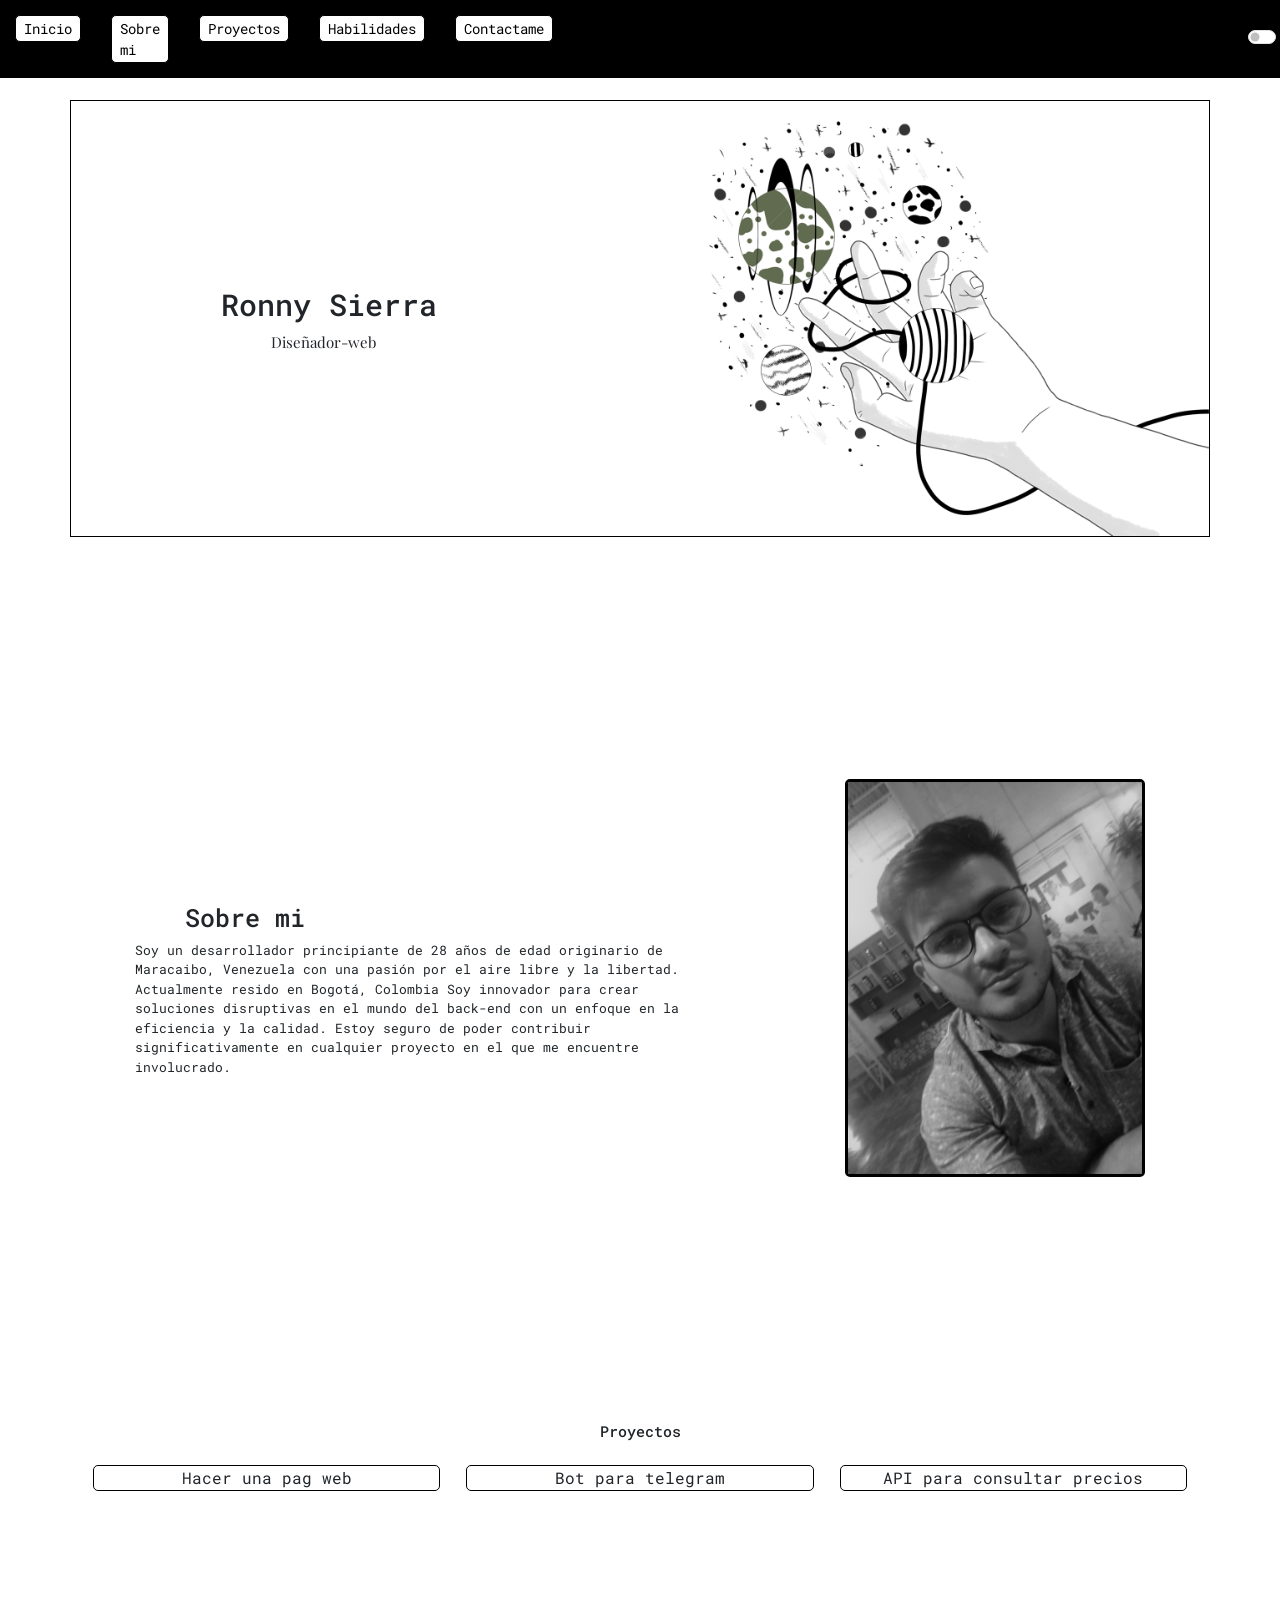
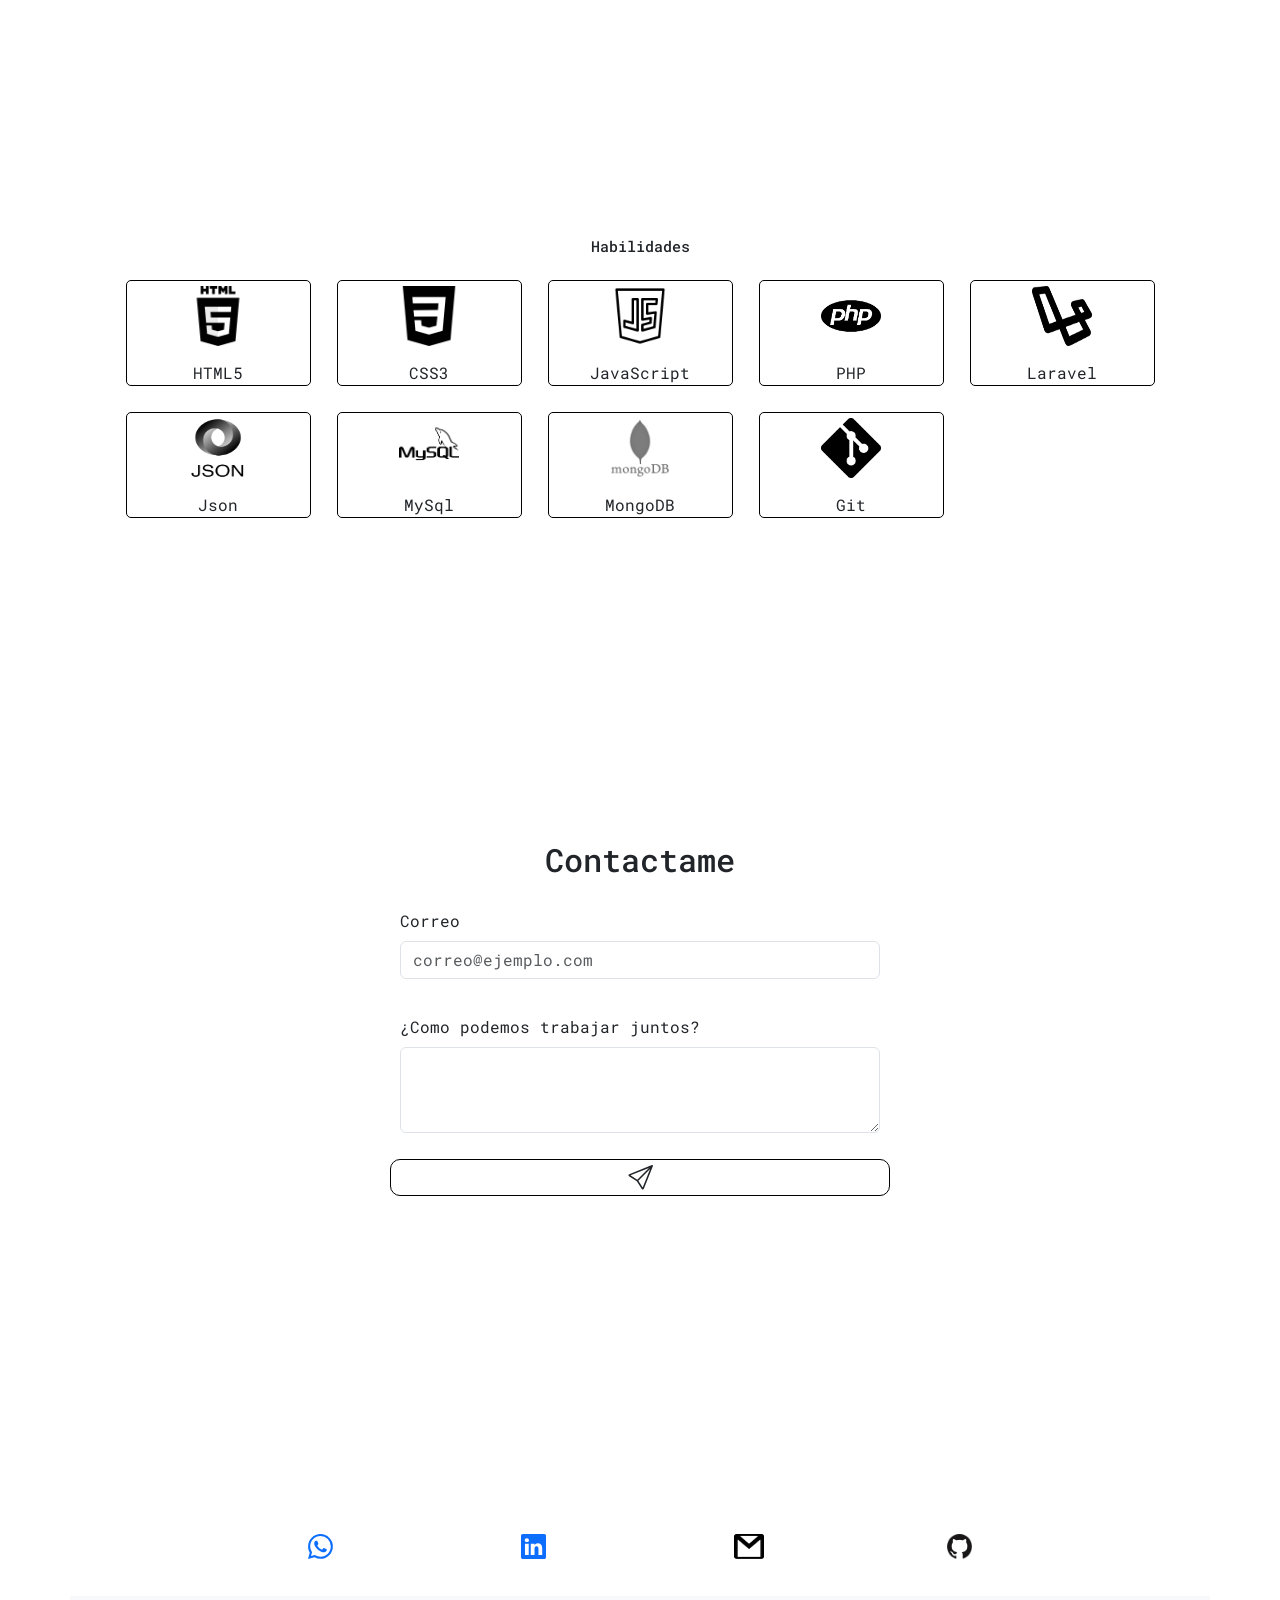
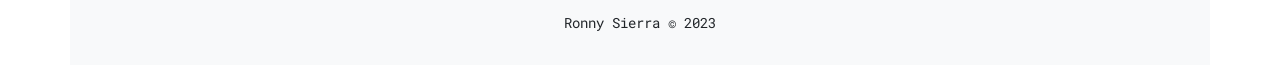
==== index.html @ eb1bd9a1 "Correccion de ortografia" ====
<!DOCTYPE html>
<html lang="es">
  <head>
    <meta charset="UTF-8" />
    <meta http-equiv="X-UA-Compatible" content="IE=edge" />
    <meta name="viewport" content="width=device-width, initial-scale=1.0" />
    <link rel="icon" type="image/png" sizes="32x32" href="./img/favicon.png" />
    <link rel="preconnect" href="https://fonts.googleapis.com" />
    <link rel="preconnect" href="https://fonts.gstatic.com" crossorigin />
    <link
      href="https://fonts.googleapis.com/css2?family=Playfair+Display:ital,wght@1,400;1,500&family=Press+Start+2P&family=Roboto+Mono:ital,wght@1,200;1,400&display=swap"
      rel="stylesheet"
    />
    <link
      href="https://cdn.jsdelivr.net/npm/bootstrap@5.3.0-alpha1/dist/css/bootstrap.min.css"
      rel="stylesheet"
      integrity="sha384-GLhlTQ8iRABdZLl6O3oVMWSktQOp6b7In1Zl3/Jr59b6EGGoI1aFkw7cmDA6j6gD"
      crossorigin="anonymous"
    />
    <link rel="stylesheet" href="./css/style.css" />

    <title>ronicierra15</title>
  </head>
  <body>
    <section class="container container-fluid">
      <!-- NAV -->
      <nav class="navbar navbar-expand-lg bg-body-tertiary">
        <div>
          <a class="navbar-brand" href="#"></a>
          <button
            class="navbar-toggler"
            type="button"
            data-bs-toggle="collapse"
            data-bs-target="#navbarSupportedContent"
            aria-controls="navbarSupportedContent"
            aria-expanded="false"
            aria-label="Toggle navigation"
          >
            <span
              class="navbar-toggler-icon"
              style="background-color: white"
            ></span>
          </button>
          <div class="collapse navbar-collapse" id="navbarSupportedContent">
            <ul class="navbar-nav me-auto mb-2 mb-lg-0">
              <li class="nav-item">
                <a class="nav-link active" aria-current="page" href="#"
                  >Inicio</a
                >
              </li>
              <li class="nav-item">
                <a class="nav-link active" aria-current="page" href="#SobreMi"
                  >Sobre mi</a
                >
              </li>
              <li class="nav-item">
                <a class="nav-link active" aria-current="page" href="#Proyectos"
                  >Proyectos</a
                >
              </li>
              <li class="nav-item">
                <a class="nav-link active" aria-current="page" href="#Skills"
                  >Habilidades</a
                >
              </li>

              <li class="nav-item">
                <a
                  class="nav-link active"
                  aria-current="page"
                  href="#Contactame"
                  >Contactame</a
                >
              </li>
            </ul>
            <div class="form-check form-switch">
              <input
                class="form-check-input"
                type="checkbox"
                role="switch"
                id="flexSwitchCheckDefault"
              />
              <label class="form-check-label" for="flexSwitchCheckDefault"
                >English
              </label>
            </div>
          </div>
        </div>
      </nav>

      <!-- INICIO -->
      <div class="presentacion">
        <div class="titulo">
          <h1>Ronny Sierra</h1>
          <p>Diseñador-web</p>
        </div>
        <div class="imagen">
          <ul>
            <li>
              <img src="./img/cacao.png" alt="" class="cacao" />
            </li>
          </ul>
        </div>
      </div>

      <!-- SOBRE MI -->
      <div id="SobreMi"></div>
      <div class="sobre_mi">
        <div class="cajon_sobre_mi">
          <ul class="padding-decripcion">
            <li>
              <h2>Sobre mi</h2>
            </li>
            <li class="sobre_mi_texto">
              <p>
                Soy un desarrollador principiante de 28 años de edad originario de
                Maracaibo, Venezuela con una pasión por el aire libre y la
                libertad. Actualmente resido en Bogotá, Colombia Soy innovador
                para crear soluciones disruptivas en el mundo del back-end con
                un enfoque en la eficiencia y la calidad. Estoy seguro de poder
                contribuir significativamente en cualquier proyecto en el que me
                encuentre involucrado.
              </p>
            </li>
          </ul>

          <div class="selfie">
            <ul class="padding-decripcion">
              <li>
                <img
                  class="foto_carnet"
                  src="./img/chilaquiles_inclinada.jpg"
                  alt=""
                />
              </li>
            </ul>
          </div>
        </div>
      </div>

      <!-- PROYECTOS -->
      <div id="Proyectos"></div>
      <div class="Proyectos">
        <h2>Proyectos</h2>
        <ul>
          <li>Hacer una pag web</li>
          <li>Bot para telegram</li>
          <li>API para consultar precios</li>
        </ul>
      </div>

      <!-- SKILL -->
      <div id="Skills"></div>
      <div class="skills">
        <h2>Habilidades</h2>
        <ul>
          <li>
            <img src="./img/html5.png" alt="" />
            HTML5
          </li>
          <li>
            <img src="./img/css3.png" alt="" />
            CSS3
          </li>
          <!-- <li>
            <img src="./img/sass.png" alt="" />
            Sass
          </li> -->
          <li>
            <img src="./img/js.png" alt="" />
            JavaScript
          </li>
          <li>
            <img src="./img/php.png" alt="" />
            PHP
          </li>
          <li>
            <img src="./img/laravel.png" alt="" />
            Laravel
          </li>
          <li>
            <img src="./img/json.png" alt="" />
            Json
          </li>
          <li>
            <img src="./img/sql.png" alt="" />
            MySql
          </li>
          <li class="mongodb">
            <img src="./img/mongo.png" alt="" />
            MongoDB
          </li>
          <li>
            <img src="./img/git.png" alt="" />
            Git
          </li>
          <!-- <li>
            <img src="./img/github.png" alt="" />
            GitHub
          </li> -->
        </ul>
      </div>

      <!-- CONTACTAME -->
      <div class="contacto-form" id="Contactame">
        <div class="container-form-sin-send">
          <h2>Contactame</h2>
          <div class="container-mb-3">
            <div class="mb-3">
              <label for="exampleFormControlInput1" class="form-label"
                >Correo</label
              >
              <input
                type="email"
                class="form-control"
                id="exampleFormControlInput1"
                placeholder="correo@ejemplo.com"
              />
            </div>
          </div>
          <div class="container-mb-3">
            <div class="mb-3">
              <label for="exampleFormControlTextarea1" class="form-label"
                >¿Como podemos trabajar juntos?</label
              >
              <textarea
                class="form-control"
                id="exampleFormControlTextarea1"
                rows="3"
              ></textarea>
            </div>
          </div>
        </div>
        <div class="boton-de-enviar">
          <svg
            xmlns="http://www.w3.org/2000/svg"
            fill="currentColor"
            class="bi bi-send"
            viewBox="0 0 16 16"
          >
            <path
              d="M15.854.146a.5.5 0 0 1 .11.54l-5.819 14.547a.75.75 0 0 1-1.329.124l-3.178-4.995L.643 7.184a.75.75 0 0 1 .124-1.33L15.314.037a.5.5 0 0 1 .54.11ZM6.636 10.07l2.761 4.338L14.13 2.576 6.636 10.07Zm6.787-8.201L1.591 6.602l4.339 2.76 7.494-7.493Z"
            />
          </svg>
        </div>
      </div>
      <div class="container-contact">
        <svg
          xmlns="http://www.w3.org/2000/svg"
          fill="currentColor"
          class="bi bi-whatsapp"
          viewBox="0 0 16 16"
        >
          <a href="https://wa.link/a97c62" target="_blank">
            <path
              d="M13.601 2.326A7.854 7.854 0 0 0 7.994 0C3.627 0 .068 3.558.064 7.926c0 1.399.366 2.76 1.057 3.965L0 16l4.204-1.102a7.933 7.933 0 0 0 3.79.965h.004c4.368 0 7.926-3.558 7.93-7.93A7.898 7.898 0 0 0 13.6 2.326zM7.994 14.521a6.573 6.573 0 0 1-3.356-.92l-.24-.144-2.494.654.666-2.433-.156-.251a6.56 6.56 0 0 1-1.007-3.505c0-3.626 2.957-6.584 6.591-6.584a6.56 6.56 0 0 1 4.66 1.931 6.557 6.557 0 0 1 1.928 4.66c-.004 3.639-2.961 6.592-6.592 6.592zm3.615-4.934c-.197-.099-1.17-.578-1.353-.646-.182-.065-.315-.099-.445.099-.133.197-.513.646-.627.775-.114.133-.232.148-.43.05-.197-.1-.836-.308-1.592-.985-.59-.525-.985-1.175-1.103-1.372-.114-.198-.011-.304.088-.403.087-.088.197-.232.296-.346.1-.114.133-.198.198-.33.065-.134.034-.248-.015-.347-.05-.099-.445-1.076-.612-1.47-.16-.389-.323-.335-.445-.34-.114-.007-.247-.007-.38-.007a.729.729 0 0 0-.529.247c-.182.198-.691.677-.691 1.654 0 .977.71 1.916.81 2.049.098.133 1.394 2.132 3.383 2.992.47.205.84.326 1.129.418.475.152.904.129 1.246.08.38-.058 1.171-.48 1.338-.943.164-.464.164-.86.114-.943-.049-.084-.182-.133-.38-.232z"
            />
          </a>
        </svg>

        <svg
          xmlns="http://www.w3.org/2000/svg"
          fill="currentColor"
          class="bi bi-linkedin"
          viewBox="0 0 16 16"
        >
        <a href="https://www.linkedin.com/in/ronny-sierra-b1a34b266/" target="_blank">
          <path
            d="M0 1.146C0 .513.526 0 1.175 0h13.65C15.474 0 16 .513 16 1.146v13.708c0 .633-.526 1.146-1.175 1.146H1.175C.526 16 0 15.487 0 14.854V1.146zm4.943 12.248V6.169H2.542v7.225h2.401zm-1.2-8.212c.837 0 1.358-.554 1.358-1.248-.015-.709-.52-1.248-1.342-1.248-.822 0-1.359.54-1.359 1.248 0 .694.521 1.248 1.327 1.248h.016zm4.908 8.212V9.359c0-.216.016-.432.08-.586.173-.431.568-.878 1.232-.878.869 0 1.216.662 1.216 1.634v3.865h2.401V9.25c0-2.22-1.184-3.252-2.764-3.252-1.274 0-1.845.7-2.165 1.193v.025h-.016a5.54 5.54 0 0 1 .016-.025V6.169h-2.4c.03.678 0 7.225 0 7.225h2.4z"
          />
        </svg>
        <a
          class="bi bi-gmail"
          id="conacto"
          href="https://mail.google.com/mail/u/0/#inbox?compose=to=ronicierra15@gmail.com"
          target="_blank"
        >
          <img src="./img/gmail.png" alt="" />
        </a>
        <a
          class="bi bi-gmail"
          id="conacto"
          href="https://github.com/ronicierra15?tab=repositories"
          target="_blank"
        >
          <img src="./img/github.png" alt="" />
        </a>
      </div>

      <!-- FOOTER -->
      <footer>
        <div class="container-fluid bg-light text-center p-3">
          <p class="small">Ronny Sierra &copy; 2023</p>
        </div>
      </footer>
    </section>

    <script
      src="https://cdn.jsdelivr.net/npm/bootstrap@5.3.0-alpha1/dist/js/bootstrap.bundle.min.js"
      integrity="sha384-w76AqPfDkMBDXo30jS1Sgez6pr3x5MlQ1ZAGC+nuZB+EYdgRZgiwxhTBTkF7CXvN"
      crossorigin="anonymous"
    ></script>
    <script src="./js/script.js"></script>
  </body>
</html>
---- css/style.css ----
* {
  padding: 0%;
  margin: 0%;
}

.container-fluid {
  background-repeat: no-repeat;
  background-size: 100%;
  background-attachment: scroll;
  padding: 0%;
  overflow: hidden;
  font-family: "Press Start 2P", cursive;
  font-family: "Roboto Mono", monospace;
}

.body {
  display: none;
  margin: 0%;
  border: solid black 1px;
  padding: 0%;
}

.navbar,
.g-body-tertiary,
.navbar-expand-lg {
  --bs-navbar-brand-margin-end: 0% !important;
  font-size: 14px;
}

.nabvar {
  position: fixed;
  padding: 10px 0px 10px 0px;
  place-content: center;
  justify-content: space-between;
  top: 0;
  left: 0;
  right: 300px;
  width: 100%;
}

.navbar-toggler {
  margin-left: 10px;
}

#SobreMi {
  scroll-margin-top: 12ex;
}

#Proyectos {
  scroll-margin-top: 5ex;
}

#Skills {
  scroll-margin-top: 6ex;
}

#Contactame {
  scroll-margin-top: 8ex;
}

#html {
  scroll-behavior: smooth;
}

@media screen and (max-width: 991px) {
  .bg-body-tertiary {
    background-color: rgb(235, 235, 235) !important;
  }
}

.bg-body-tertiary {
  left: 0px;
  right: 0px;
  width: 100%;
  padding: 0%;
  position: absolute;
  position: fixed;
  background-color: black !important;
}

.nav-link {
  border: solid black 1px;
  background-color: white;
  border-radius: 5px;
  margin: 15px;
  padding: 2px;
}

.nav-link:hover {
  box-shadow: 0 0 40px 40px black inset;
  color: white !important;
  transition: 0.3s;
}

ul {
  margin-bottom: 0%;
}

.presentacion {
  border: solid 1px black;
  align-items: center;
  margin-top: 100px;
  margin-bottom: 200px;
  width: 100%;
  /* gap: 10%; */
  padding: 20px 0px 0px 0px;
  display: inline-flex;
  justify-content: space-between;
}

@media screen and (max-width: 768px) {
  .presentacion {
    display: flex;
    flex-direction: column;
    justify-content: center;
    width: 100%;
    max-height: 300px;
    min-height: 300px;
    color: white;
    background-color: black;
    background-size: cover;
    background-repeat: no-repeat;
  }
}

.presentacion ul li {
  justify-content: space-between;
  text-decoration: none;
  display: flex;
  list-style: none;
  /* padding: 0px 0px 0px 50px; */
  gap: 10px;
}

@media screen and (max-width: 768px) {
  .presentacion ul li {
    display: none;
  }
}

.titulo h1 {
  /* margin-left: 50px; */
  font-size: 30px;
  padding-left: 150px;
}

.cacao {
  float: right;
  width: 500px;
}

@media screen and (max-width: 768px) {
  .cacao {
    display: none;
  }
}

.cajon_sobre_mi {
  display: flex;
  align-items: center;
  gap: 150px;
  margin-top: 42px;
  margin-bottom: 200px;
  padding-left: 60px;
  padding-right: 60px;
}

@media screen and (max-width: 768px) {
  .cajon_sobre_mi {
    flex-direction: column;
    padding: 0px;
    margin: 0px;
    margin-left: 0px;
    text-align: center;
    margin-bottom: 50px;
  }
}

.cajon_sobre_mi ul {
  list-style: none;
}

.titulo p {
  font-size: 15px;
  margin-left: 200px;
  font-family: "Playfair Display";
}

.foto_carnet {
  width: 300px;
}

.sobre_mi {
  border: solid 1px black;
  display: table-row;
  padding: 0px 10px;
}

.sobre_mi ul li h2 {
  margin-top: 40px;
  margin-left: 50px;
  font-size: 25px;
}

@media screen and (max-width: 768px) {
  .sobre_mi ul li h2 {
    text-align: center;
    margin-left: 0px;
  }
}

.sobre_mi_texto {
  font-size: small;
}

.selfie ul li img {
  justify-content: space-between;
  text-decoration: none;
  gap: 10px;
  border: solid 3px black;
  padding: 3px;
  max-width: 500px;
  max-height: 600px;
  border-radius: 5px;
  text-align: center;
}

@media screen and (min-width: 768px) {
  .selfie ul li img {
    max-width: 500px;
    min-width: 100px;
    padding: 0px;
  }

  .selfie {
    padding: 0%;
  }
}

@media screen and (max-width: 768px) {
  .Proyectos {
    margin-bottom: 30px;
  }
}

.Proyectos {
  text-align: center;
  /* border: solid 1px black; */
  margin-top: 2%;
  margin-bottom: 300px;
  padding: 2%;
  background-size: cover;
}

.Proyectos h2 {
  font-size: 15px;
  margin-bottom: 25px;
}

.Proyectos ul {
  display: grid;
  grid-template-columns: repeat(auto-fit, minmax(185px, 1fr));
  gap: 26px;
  text-decoration: none;
  list-style: none;
  place-content: center;
  padding: 0%;
}

@media screen and (max-width: 768px) {
  .Proyectos ul {
    grid-template-columns: repeat(auto-fill, 140px);
  }
}

.Proyectos ul li {
  list-style: none;
  border: 1px solid black;
  border-radius: 5px;
  gap: 10px;
  align-items: center;
  display: flex;
  flex-direction: column;
}

.Proyectos ul li img {
  padding: 5px;
  width: 70px;
  height: 70px;
  text-align: center;
}

.skills {
  text-align: center;
  /* border: solid 1px black; */
  margin-top: 2%;
  margin-bottom: 300px;
  padding: 2%;
  background-size: cover;
}

.skills h2 {
  font-size: 15px;
  margin-bottom: 25px;
}

.skills ul {
  display: grid;
  grid-template-columns: repeat(auto-fill, 185px);
  gap: 26px;
  place-content: center;
  text-decoration: none;
  list-style: none;
  padding: 0%;
}

@media screen and (max-width: 768px) {
  .skills ul {
    grid-template-columns: repeat(auto-fill, 140px);
  }
}

.skills ul li {
  list-style: none;
  border: 1px solid black;
  border-radius: 5px;
  gap: 10px;
  align-items: center;
  display: flex;
  flex-direction: column;
}

.skills ul li img {
  padding: 5px;
  width: 70px;
  height: 70px;
  text-align: center;
}

@media screen and (min-width: 768px) {
  .menu-ul li:last-child {
    margin-right: 0px;
  }
}

@media screen and (max-width: 1300px) {
  .menu::after {
    display: none;
  }
}

.container-contact {
  padding: 50px;
  display: flex;
  height: 50px;
  /* border: 1px solid black; */
  justify-content: space-evenly;
  align-content: center;
  flex-wrap: wrap;
}

.footer {
  border-top: solid 1px black;
  font-size: 4px;
  text-align: center;
}

/* [base64] */

/* [base64] */

.contacto-form {
  display: flex;
  flex-wrap: wrap;
  flex-direction: column;
  align-content: center;
  justify-content: center;
  margin-bottom: 200px;
  align-items: center;
  /* border: 1px solid black; */
}

.container-form-sin-send {
  /**  margin: 20px;
  padding: 20px;
  border: 1px solid black; */

  display: flex;
  flex-wrap: wrap;
  flex-direction: column;
  align-content: center;
  justify-content: center;
  align-items: center;
}

.contacto-form h2 {
  text-align: center;
  margin-bottom: 10px;
}

.bi {
  display: flex;
  grid-row: inherit;
  max-width: 25px;
  height: 25px;
}

.bi-gmail img {
  max-width: 30px;
  height: 25px;
}

/* ---------------------------------------------- */

.form-check-label {
  color: white;
}

.imagen ul {
  padding: 0%;
}

.navbar-expand-lg .navbar-collapse {
  gap: 680px;
}

.container-mb-3 {
  /* border: 1px solid black; */
  margin: 10px;
  margin-bottom: 0%;
  padding: 10px;
  padding-bottom: 0%;
  align-items: center;
  width: 500px;
}

@media screen and (max-width: 991px) {
  .container-mb-3 {
    display: flex;
    flex-direction: column;
  }
}

.boton-de-enviar {
  display: flex;
  justify-content: center;
  margin-top: 10px;
  margin-left: 60px;
  margin-right: 60px;
  padding: 5px;
  width: 500px;
  border-radius: 10px;
  margin-bottom: 100px;
  border: solid 1px black;
}

.boton-de-enviar:hover {
  box-shadow: 0 0 40px 40px black inset;
  color: white !important;
  transition: 0.3s;
}

@media screen and (max-width: 991px) {
  .boton-de-enviar {
    width: 350px;
  }
}

.padding-decripcion {
  padding-left: 5px;
  padding-right: 5px;
}
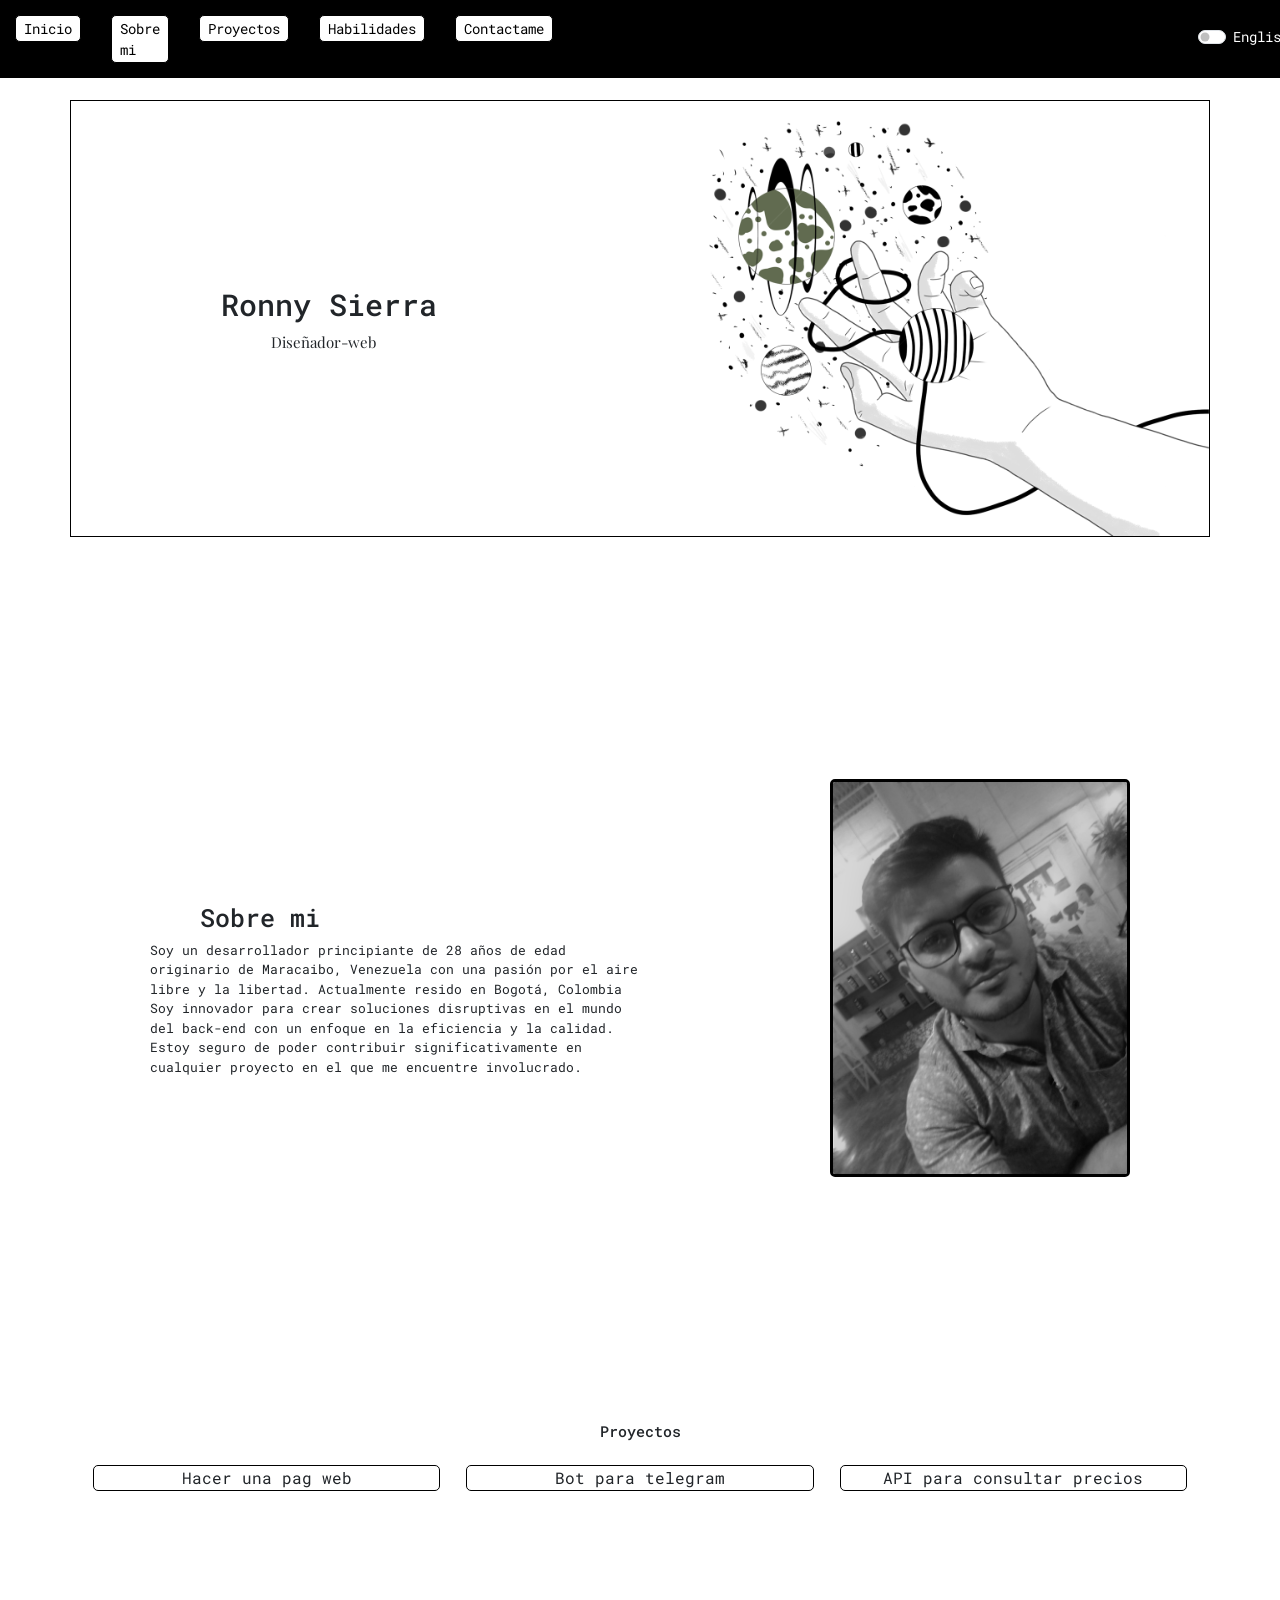
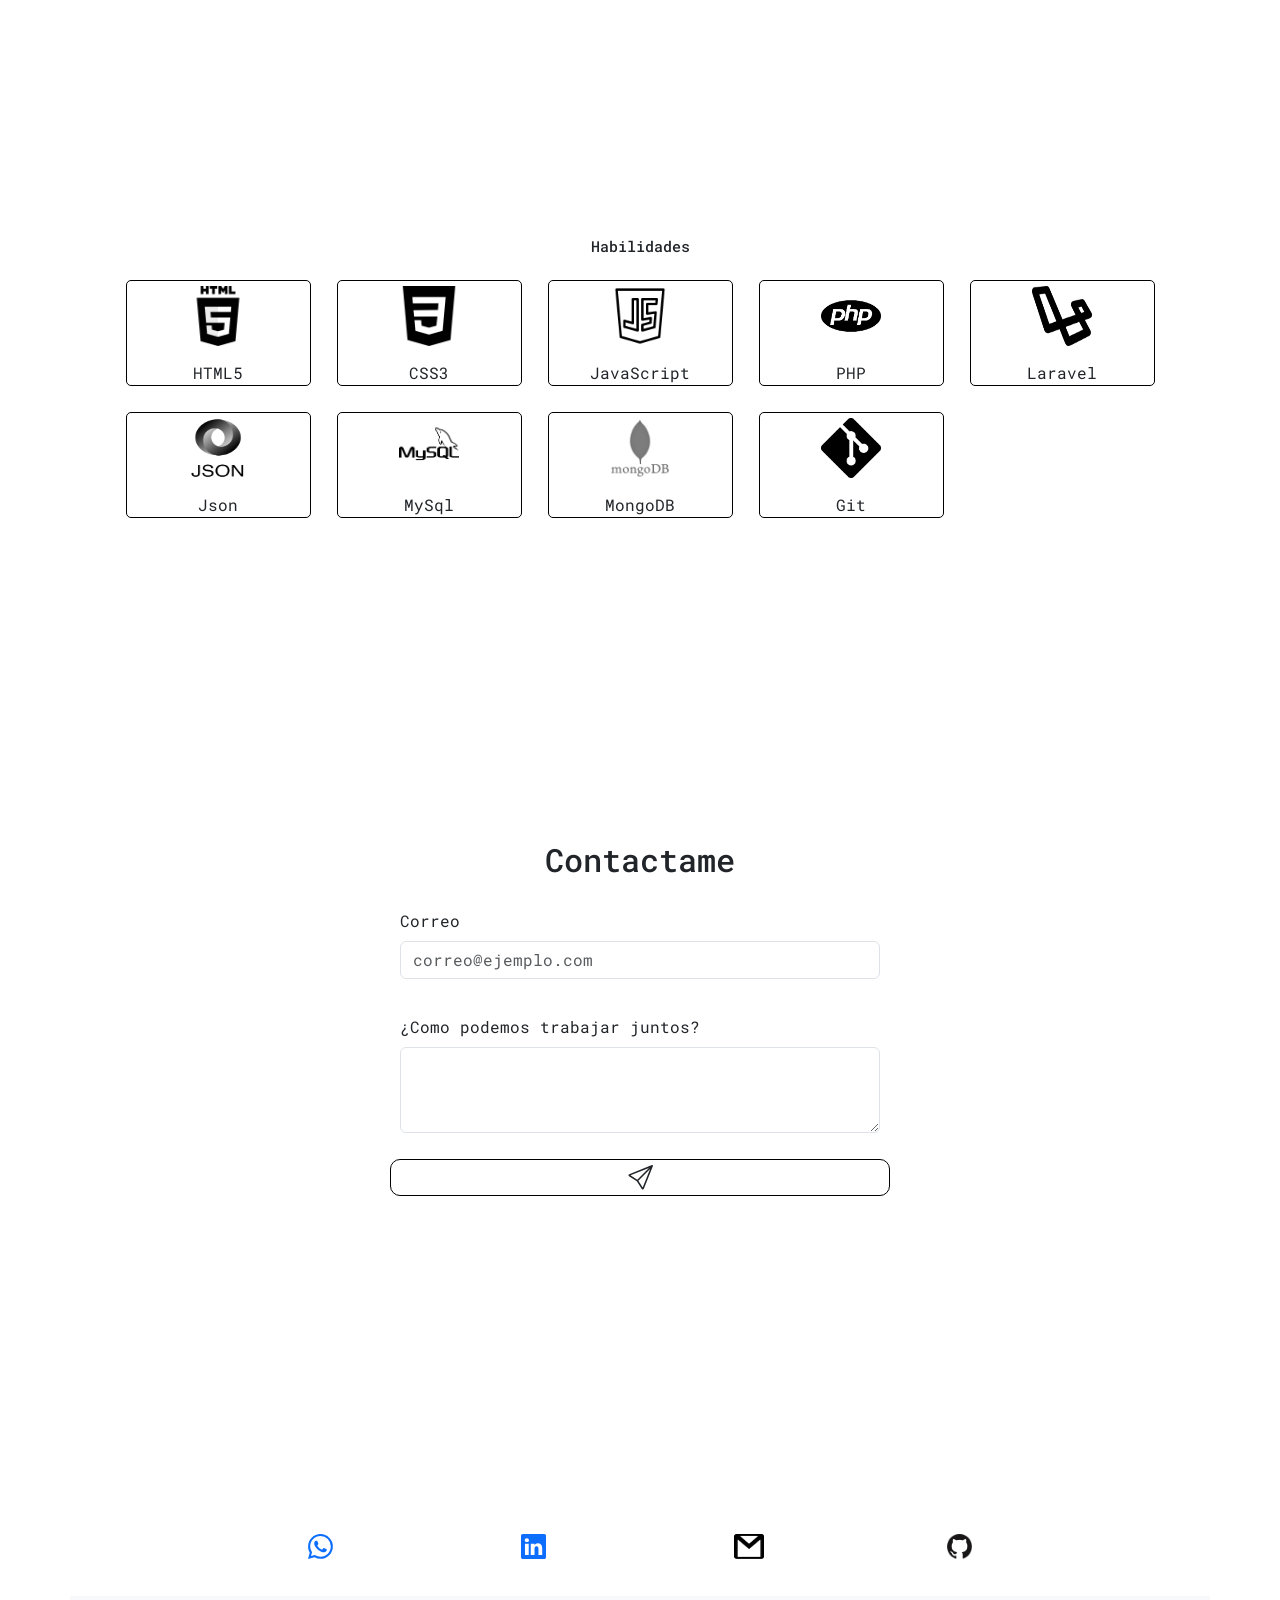
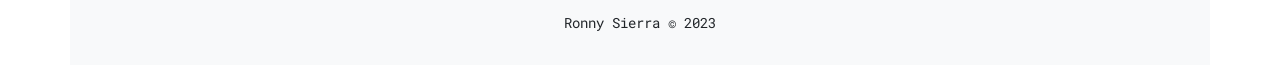
==== commit 7b0285a2: "Correccion ortografica y margenes a la presentacion personal" ====
--- a/index.html
+++ b/index.html
@@ -35,6 +35,7 @@
             aria-controls="navbarSupportedContent"
             aria-expanded="false"
             aria-label="Toggle navigation"
+            disabled
           >
             <span
               class="navbar-toggler-icon"
--- a/css/style.css
+++ b/css/style.css
@@ -144,6 +144,12 @@
   padding-left: 150px;
 }
 
+@media screen and (max-width: 768px) {
+  .titulo h1 {
+    padding-left: 0%;
+  }
+}
+
 .cacao {
   float: right;
   width: 500px;
@@ -184,6 +190,12 @@
   font-size: 15px;
   margin-left: 200px;
   font-family: "Playfair Display";
+}
+
+@media screen and (max-width: 768px) {
+  .titulo p {
+    margin-left: 100px;
+  }
 }
 
 .foto_carnet {
@@ -421,7 +433,7 @@
 }
 
 .navbar-expand-lg .navbar-collapse {
-  gap: 680px;
+  gap: 630px;
 }
 
 .container-mb-3 {
@@ -467,6 +479,6 @@
 }
 
 .padding-decripcion {
-  padding-left: 5px;
-  padding-right: 5px;
-}
+  padding-left: 20px;
+  padding-right: 20px;
+}
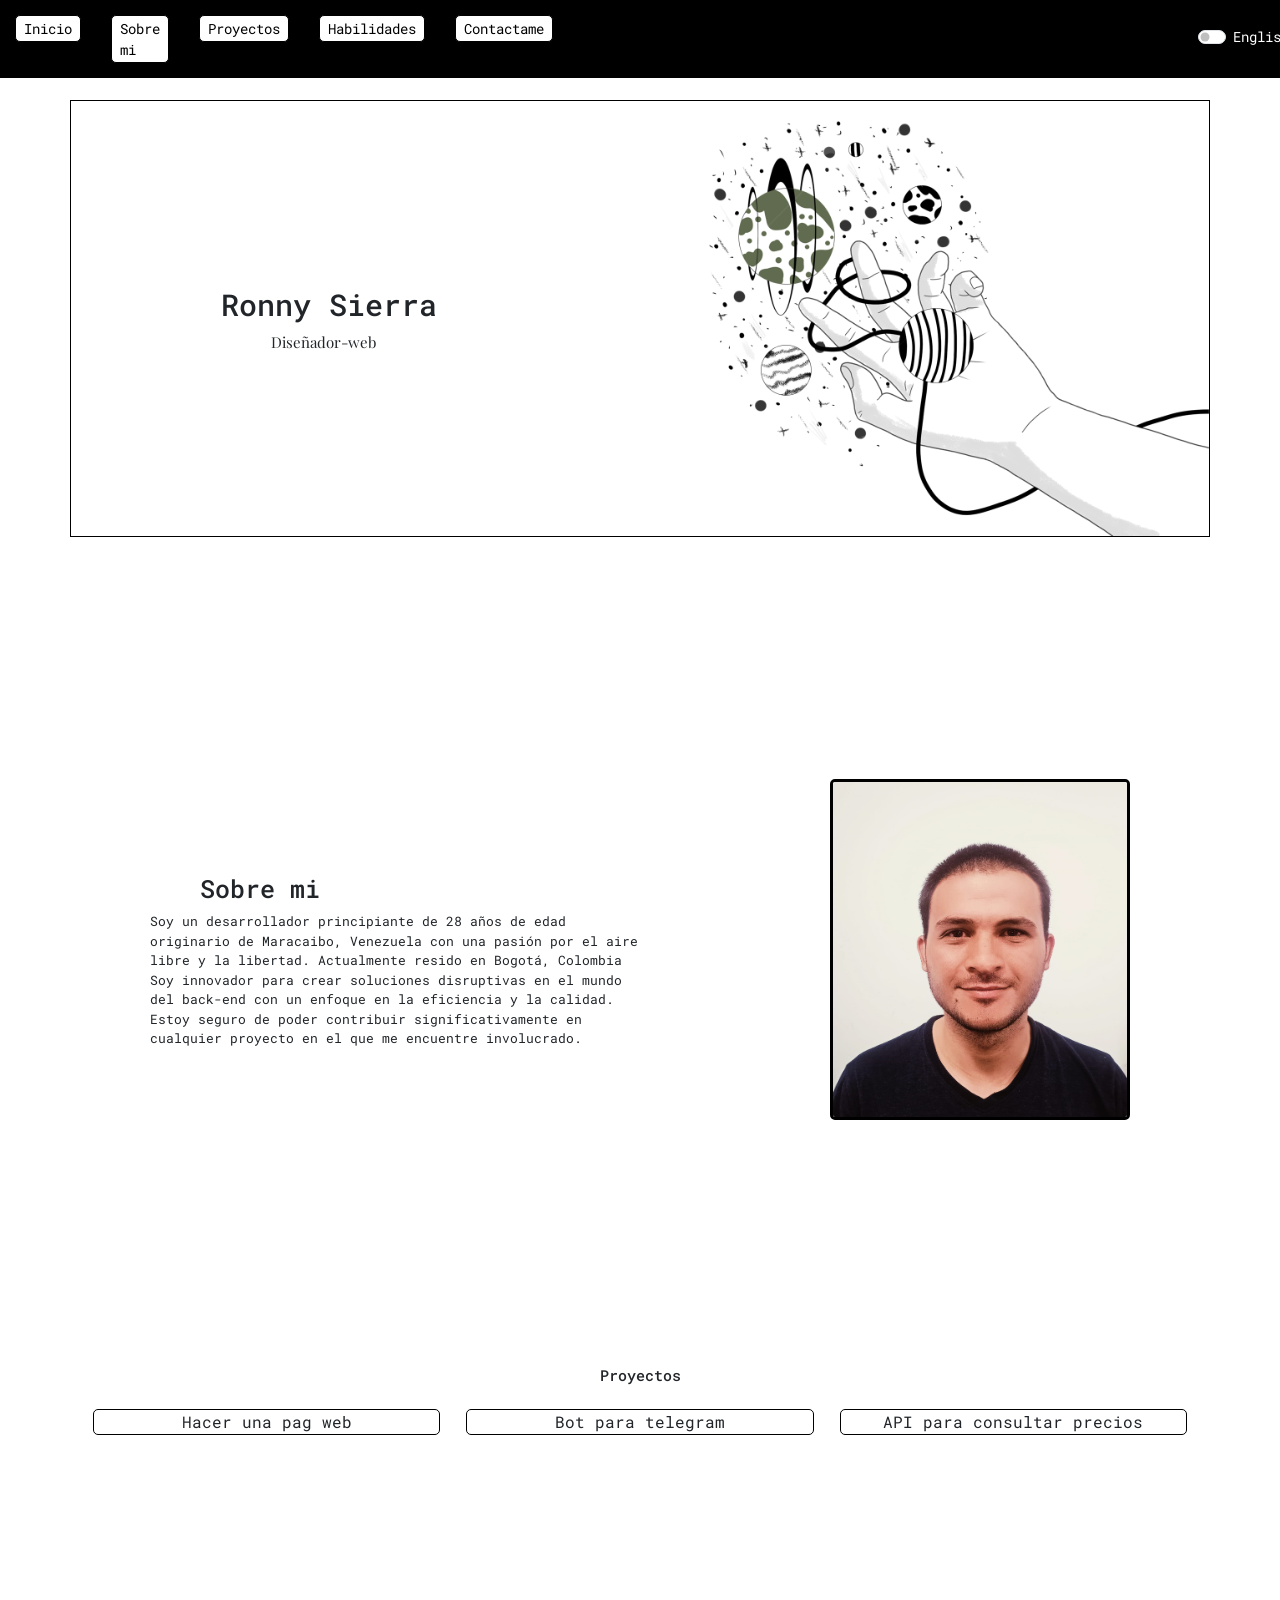
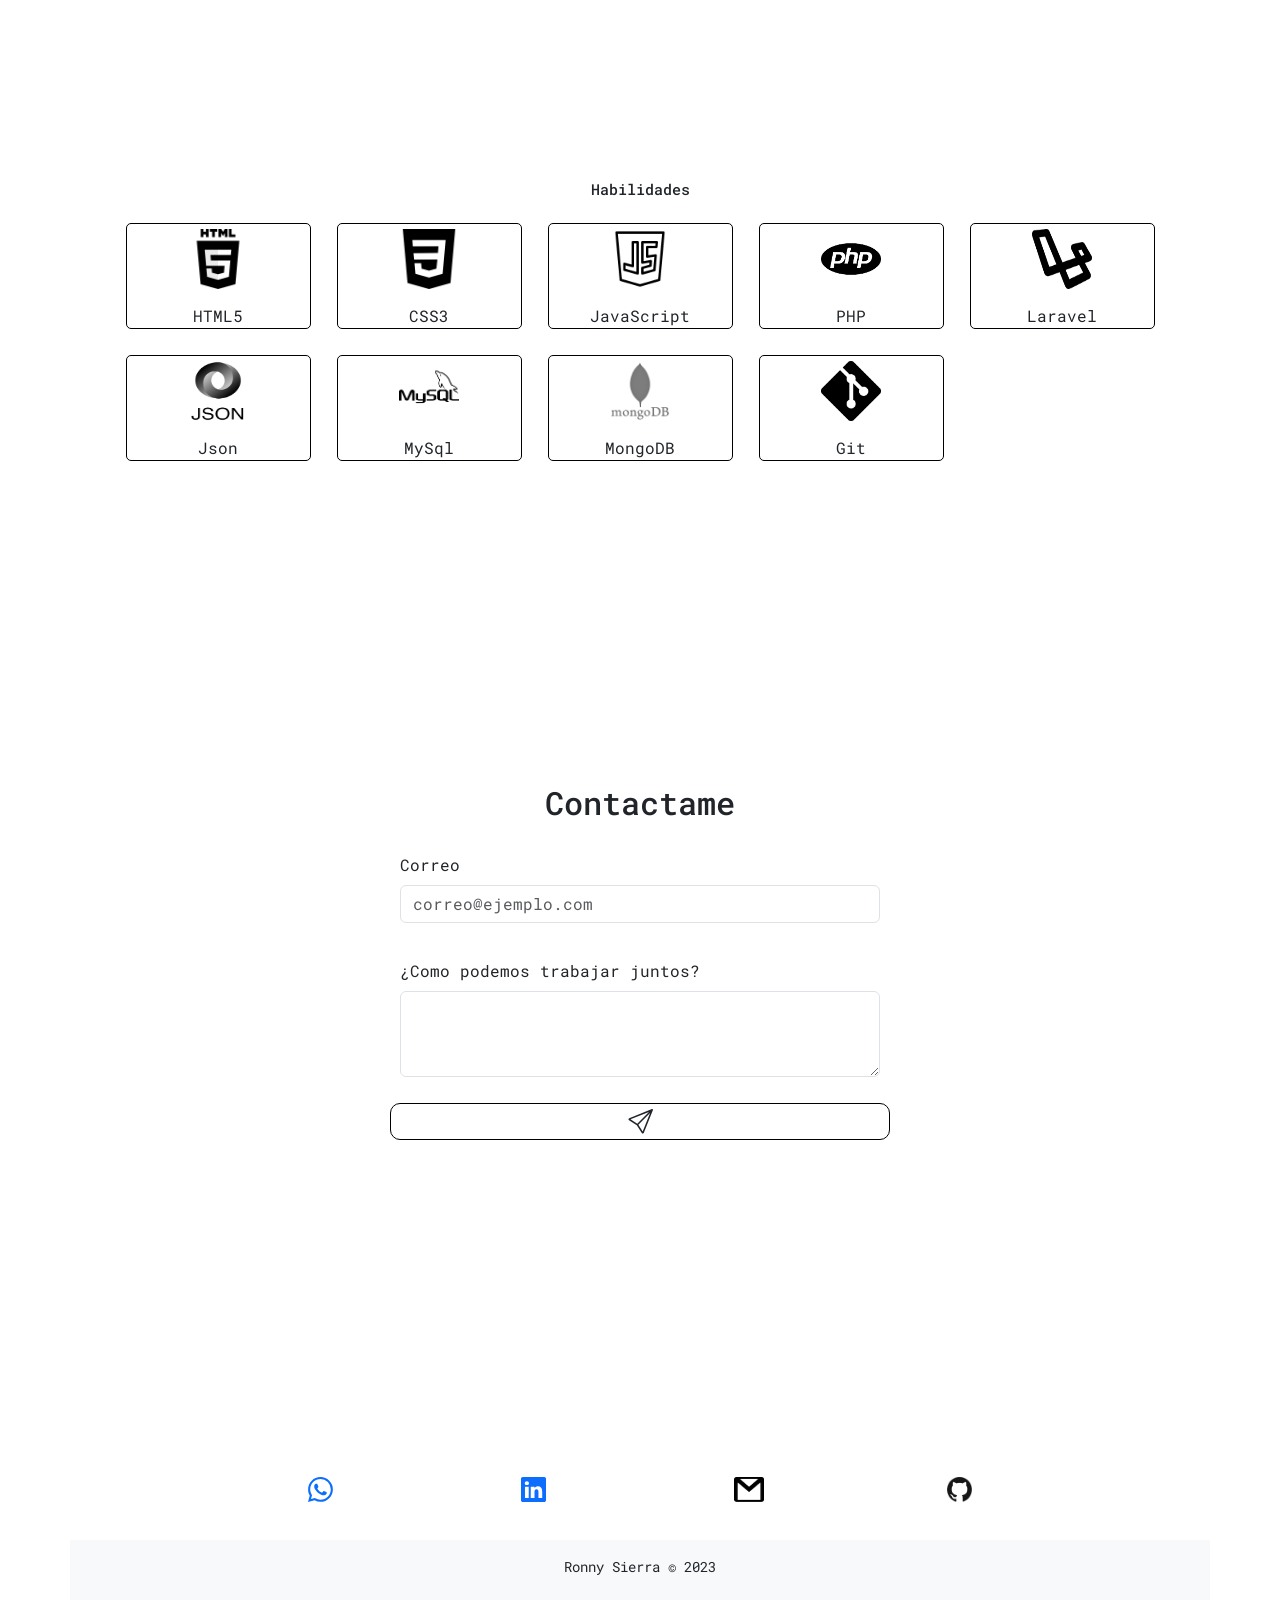
==== commit c76dec07: "cambio de foto de perfil" ====
--- a/index.html
+++ b/index.html
@@ -130,7 +130,7 @@
               <li>
                 <img
                   class="foto_carnet"
-                  src="./img/chilaquiles_inclinada.jpg"
+                  src="./img/selfie.jpeg"
                   alt=""
                 />
               </li>
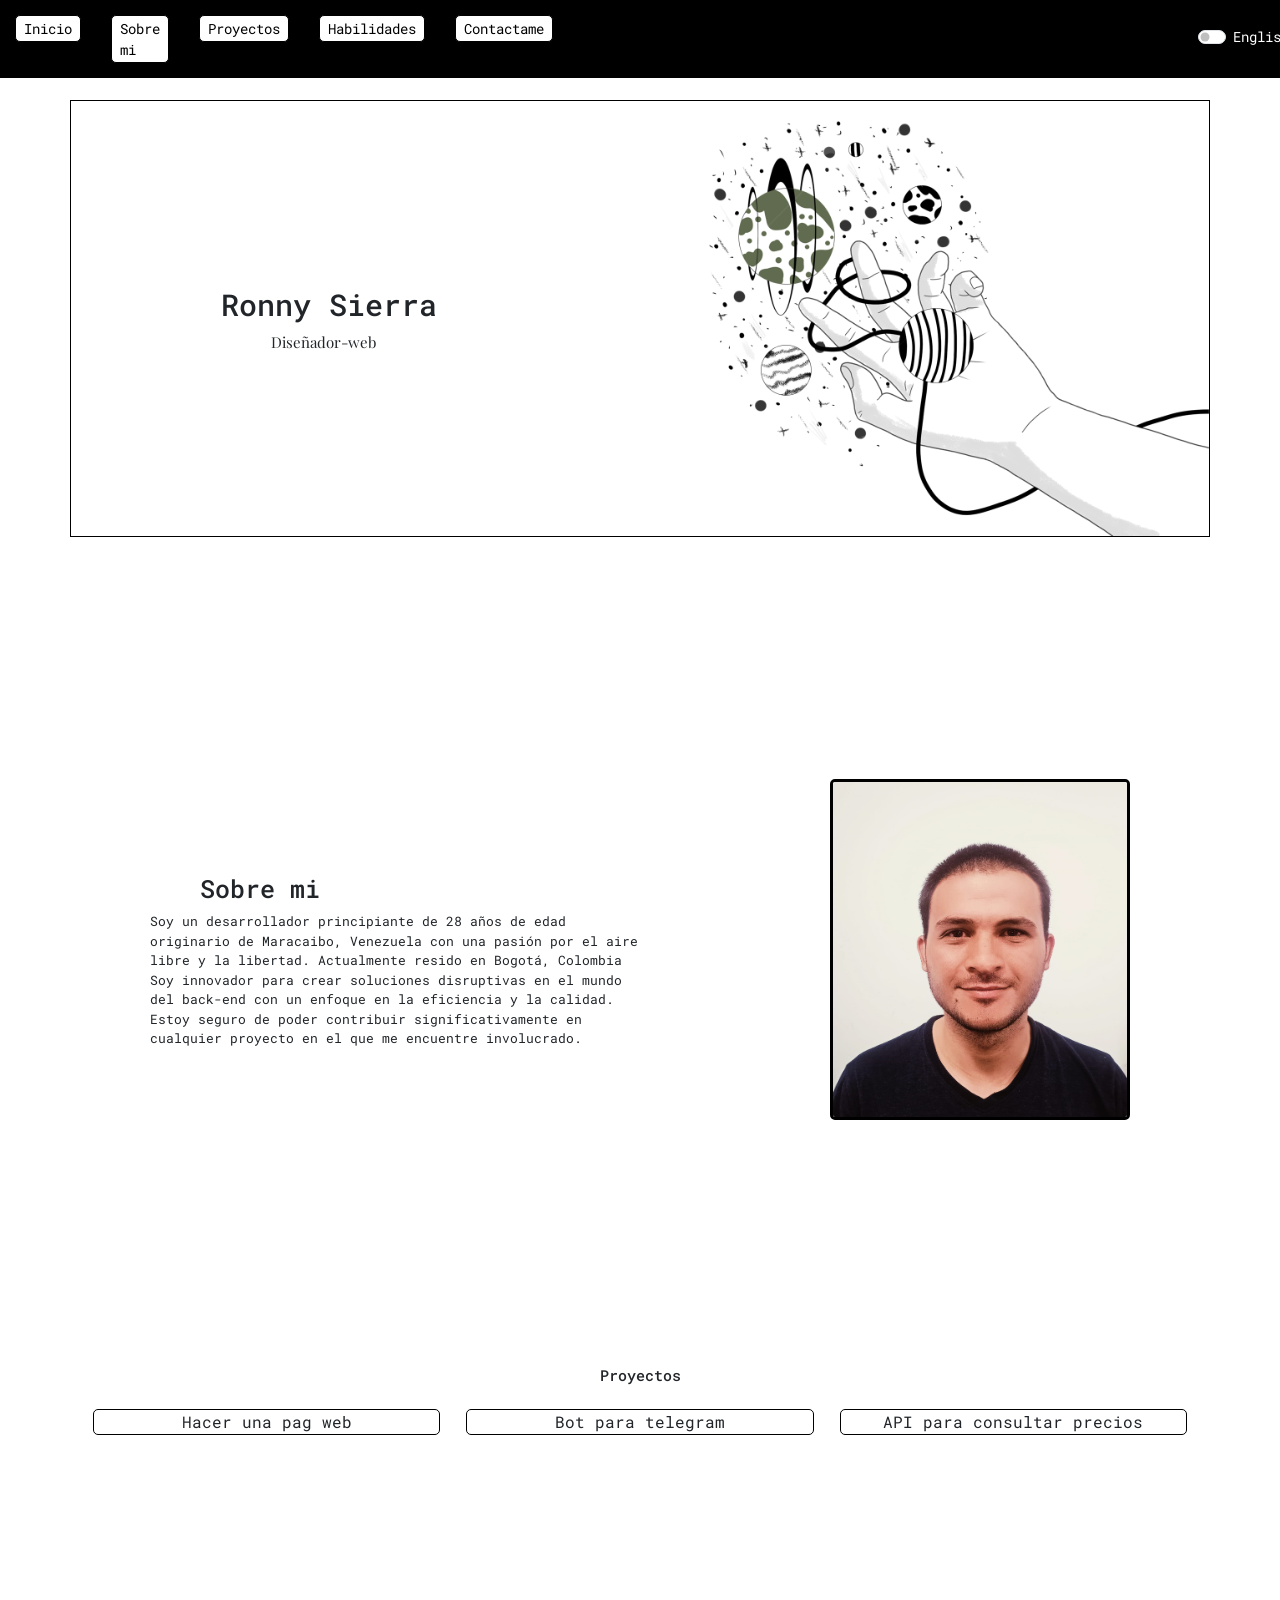
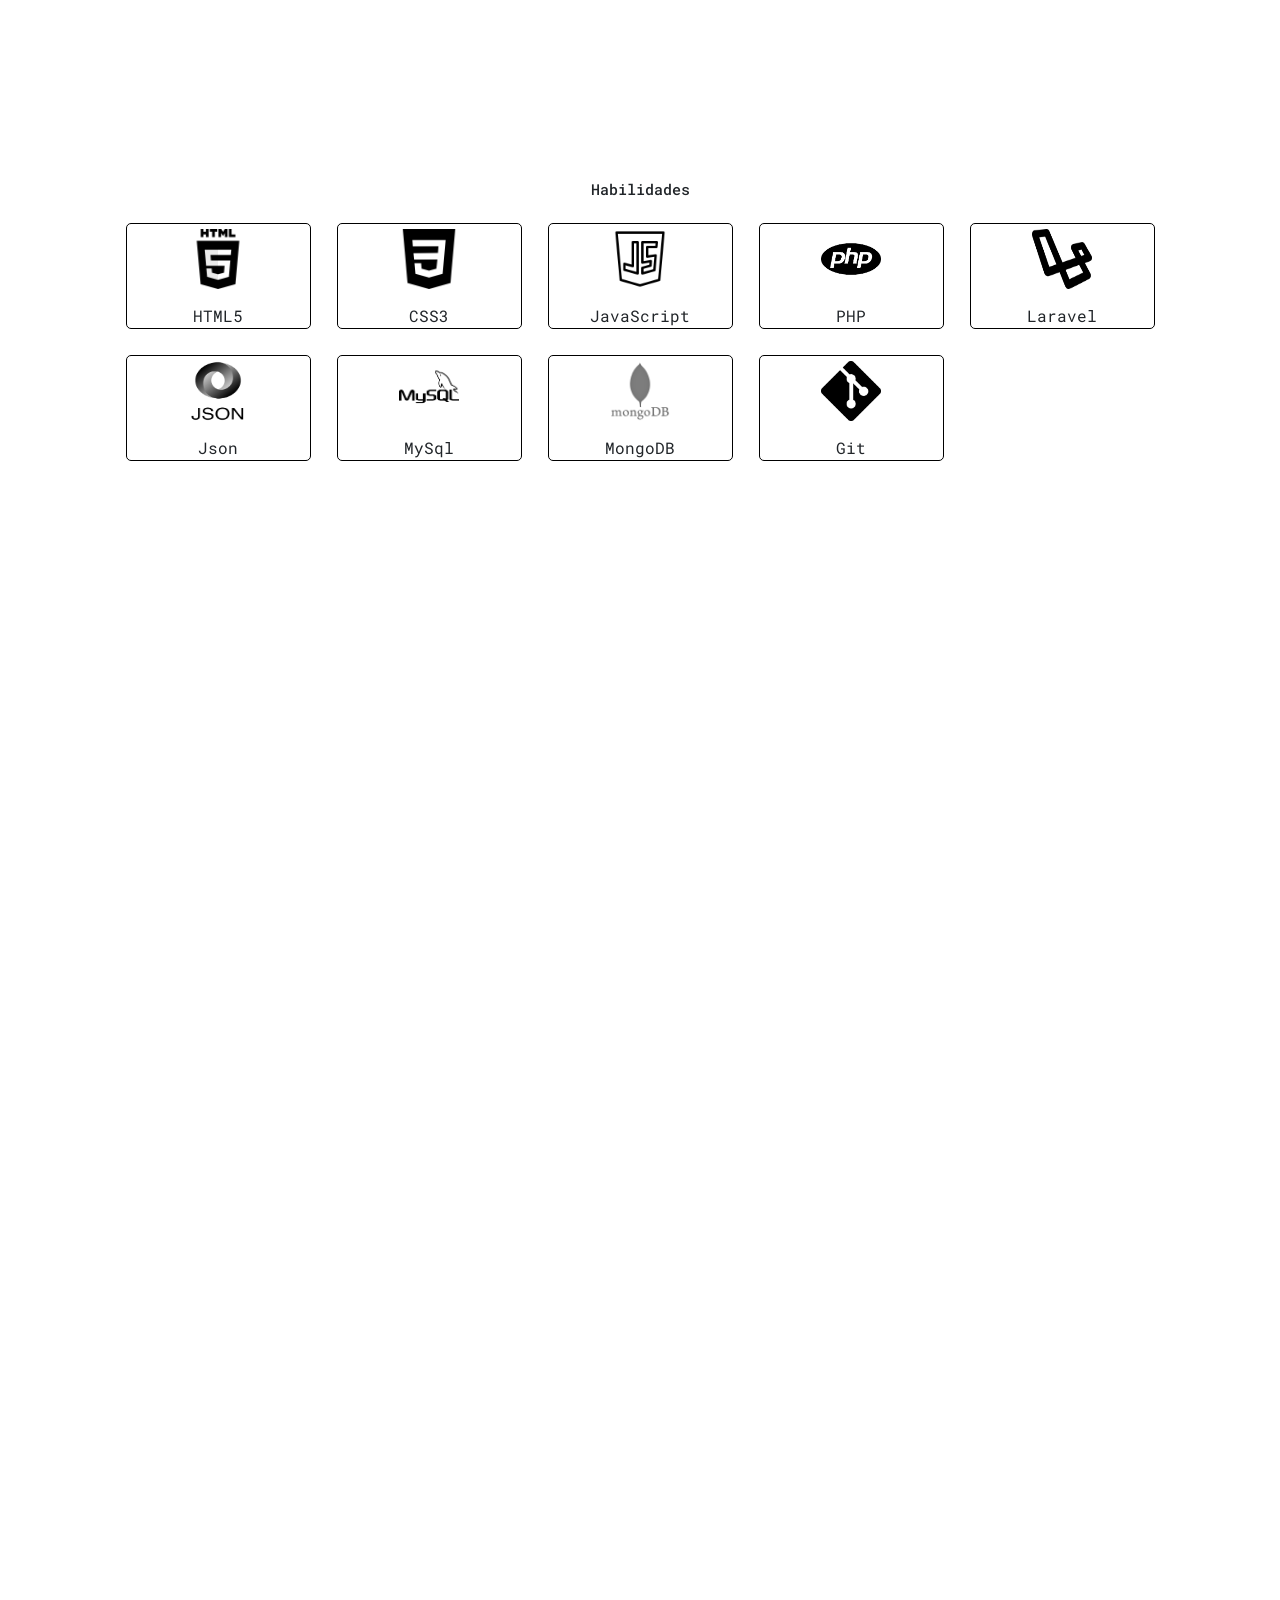
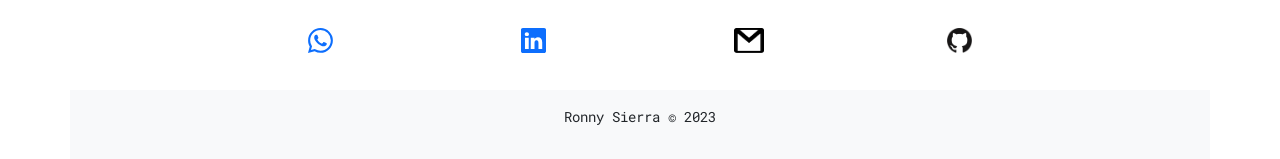
==== commit d81b8a4f: "Adicion de formulario de google forms" ====
--- a/index.html
+++ b/index.html
@@ -203,7 +203,7 @@
       </div>
 
       <!-- CONTACTAME -->
-      <div class="contacto-form" id="Contactame">
+      <!-- <div class="contacto-form" id="Contactame">
         <div class="container-form-sin-send">
           <h2>Contactame</h2>
           <div class="container-mb-3">
@@ -244,7 +244,9 @@
             />
           </svg>
         </div>
-      </div>
+      </div> -->
+
+      <iframe src="https://docs.google.com/forms/d/e/1FAIpQLSd0EWd9hh6_MqJDYtgc7IjqwEdIt6BOWt6gR0bHvcT1OASwpg/viewform?embedded=true" width="385" height="800" frameborder="0" marginheight="0" marginwidth="0">Cargando…</iframe>
       <div class="container-contact">
         <svg
           xmlns="http://www.w3.org/2000/svg"
@@ -264,12 +266,12 @@
           fill="currentColor"
           class="bi bi-linkedin"
           viewBox="0 0 16 16"
-        >
-        <a href="https://www.linkedin.com/in/ronny-sierra-b1a34b266/" target="_blank">
+          >
+        <a href="https://www.linkedin.com/in/ronny-sierra-b1a34b266/" target="_blank" disabled>
           <path
             d="M0 1.146C0 .513.526 0 1.175 0h13.65C15.474 0 16 .513 16 1.146v13.708c0 .633-.526 1.146-1.175 1.146H1.175C.526 16 0 15.487 0 14.854V1.146zm4.943 12.248V6.169H2.542v7.225h2.401zm-1.2-8.212c.837 0 1.358-.554 1.358-1.248-.015-.709-.52-1.248-1.342-1.248-.822 0-1.359.54-1.359 1.248 0 .694.521 1.248 1.327 1.248h.016zm4.908 8.212V9.359c0-.216.016-.432.08-.586.173-.431.568-.878 1.232-.878.869 0 1.216.662 1.216 1.634v3.865h2.401V9.25c0-2.22-1.184-3.252-2.764-3.252-1.274 0-1.845.7-2.165 1.193v.025h-.016a5.54 5.54 0 0 1 .016-.025V6.169h-2.4c.03.678 0 7.225 0 7.225h2.4z"
           />
-        </svg>
+          </svg>
         <a
           class="bi bi-gmail"
           id="conacto"
@@ -286,7 +288,7 @@
         >
           <img src="./img/github.png" alt="" />
         </a>
-      </div>
+      </div> 
 
       <!-- FOOTER -->
       <footer>
--- a/css/style.css
+++ b/css/style.css
@@ -482,3 +482,9 @@
   padding-left: 20px;
   padding-right: 20px;
 }
+
+@media screen and (min-width: 700px) {
+  iframe {
+    width: 100%;
+  }
+}
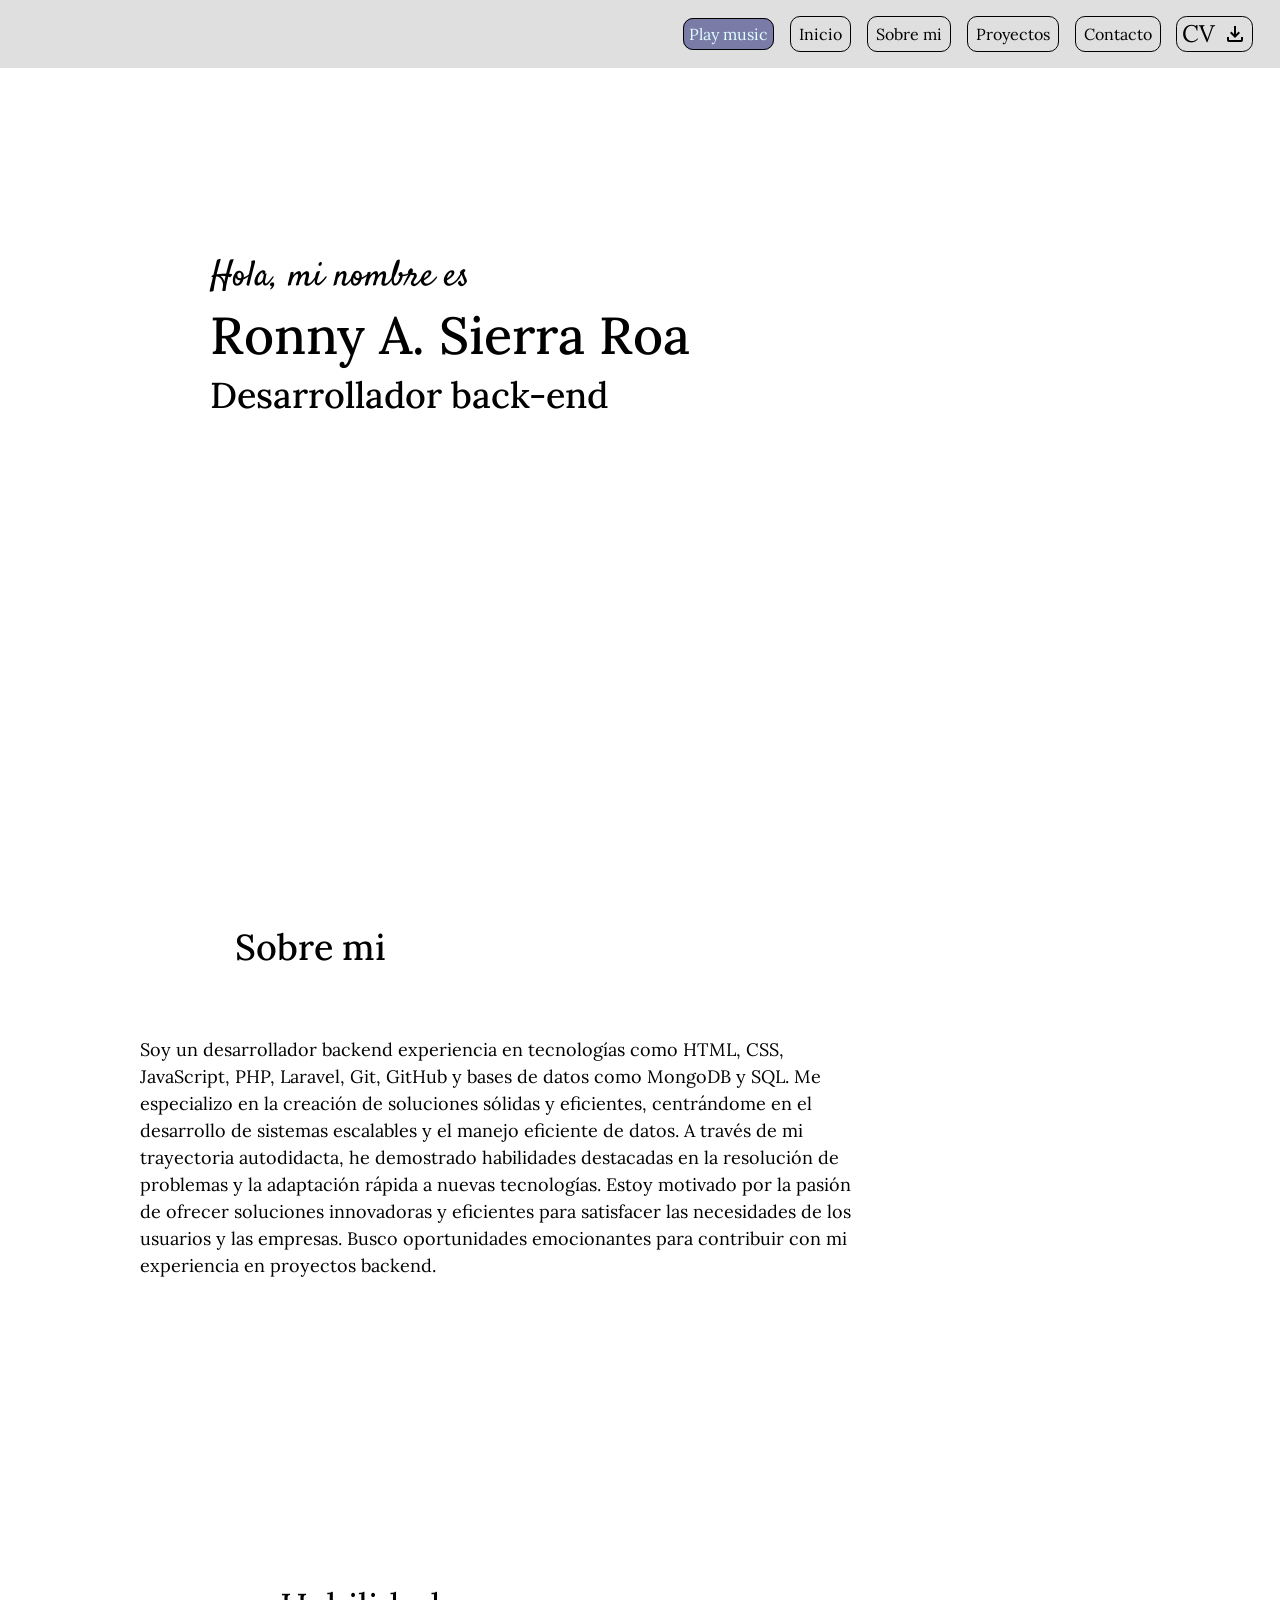
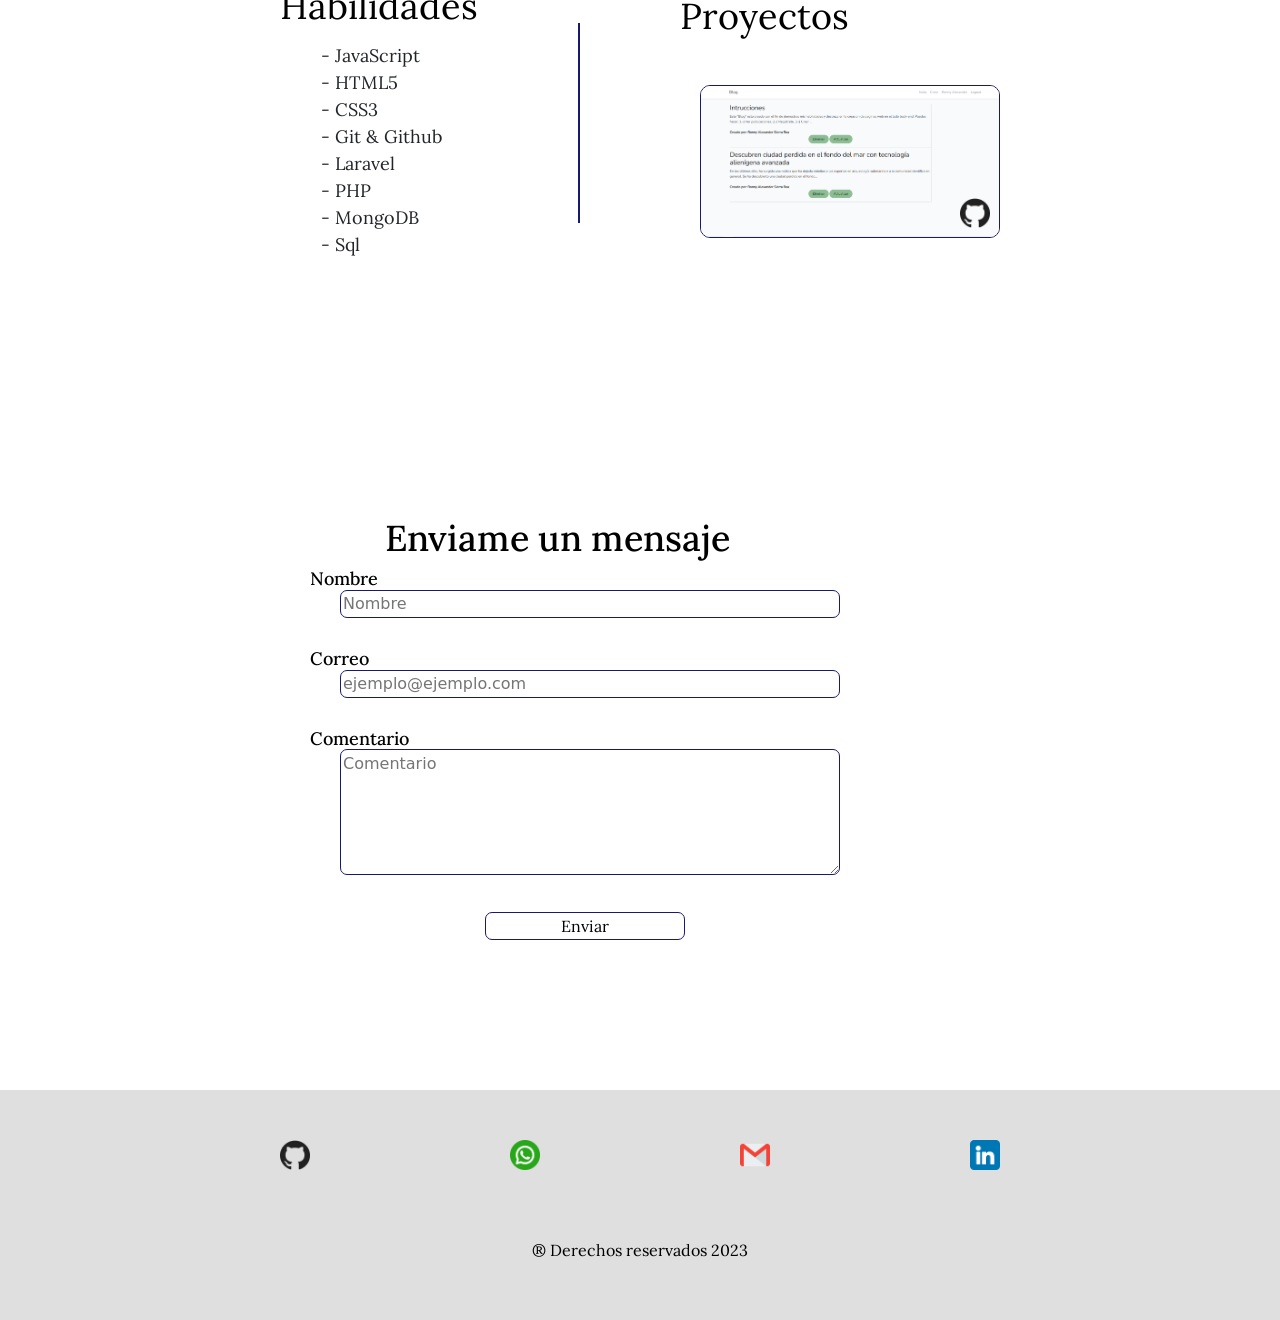
==== commit 81aa5683: "Comit inicial" ====
--- a/index.html
+++ b/index.html
@@ -4,305 +4,192 @@
     <meta charset="UTF-8" />
     <meta http-equiv="X-UA-Compatible" content="IE=edge" />
     <meta name="viewport" content="width=device-width, initial-scale=1.0" />
-    <link rel="icon" type="image/png" sizes="32x32" href="./img/favicon.png" />
+    <link rel="stylesheet" href="https://fonts.googleapis.com/css2?family=Material+Symbols+Outlined:opsz,wght,FILL,GRAD@20..48,100..700,0..1,-50..200" />
+    <link
+      href="https://cdn.jsdelivr.net/npm/bootstrap@5.3.0-alpha3/dist/css/bootstrap.min.css"
+      rel="stylesheet"
+      integrity="sha384-KK94CHFLLe+nY2dmCWGMq91rCGa5gtU4mk92HdvYe+M/SXH301p5ILy+dN9+nJOZ"
+      crossorigin="anonymous"
+    />
+    <title>RonnySierra</title>
+    <link
+      rel="shortcut icon"
+      href=".//IMAGENES/favicon.png"
+      type="image/x-icon"
+    />
+    <link rel="stylesheet" href=".//ESTILOS/style.css" />
     <link rel="preconnect" href="https://fonts.googleapis.com" />
     <link rel="preconnect" href="https://fonts.gstatic.com" crossorigin />
     <link
-      href="https://fonts.googleapis.com/css2?family=Playfair+Display:ital,wght@1,400;1,500&family=Press+Start+2P&family=Roboto+Mono:ital,wght@1,200;1,400&display=swap"
+      href="https://fonts.googleapis.com/css2?family=Satisfy&display=swap"
+      rel="stylesheet"
+    />
+    <link rel="preconnect" href="https://fonts.googleapis.com" />
+    <link rel="preconnect" href="https://fonts.gstatic.com" crossorigin />
+    <link
+      href="https://fonts.googleapis.com/css2?family=Lora:ital@1&family=Satisfy&display=swap"
       rel="stylesheet"
     />
     <link
-      href="https://cdn.jsdelivr.net/npm/bootstrap@5.3.0-alpha1/dist/css/bootstrap.min.css"
       rel="stylesheet"
-      integrity="sha384-GLhlTQ8iRABdZLl6O3oVMWSktQOp6b7In1Zl3/Jr59b6EGGoI1aFkw7cmDA6j6gD"
-      crossorigin="anonymous"
+      href="https://fonts.googleapis.com/css2?family=Material+Symbols+Outlined:opsz,wght,FILL,GRAD@48,400,0,0"
     />
-    <link rel="stylesheet" href="./css/style.css" />
-
-    <title>ronicierra15</title>
   </head>
   <body>
-    <section class="container container-fluid">
-      <!-- NAV -->
-      <nav class="navbar navbar-expand-lg bg-body-tertiary">
-        <div>
+    <div class="contenedor">
+    <nav class="navbar navbar-expand-lg bg-transparent justify-content-end">
+        <div class="container-fluid" style="background-color: rgba(192, 192, 192, 0.5)">
           <a class="navbar-brand" href="#"></a>
           <button
             class="navbar-toggler"
             type="button"
             data-bs-toggle="collapse"
-            data-bs-target="#navbarSupportedContent"
-            aria-controls="navbarSupportedContent"
+            data-bs-target="#navbarNav"
+            aria-controls="navbarNav"
             aria-expanded="false"
             aria-label="Toggle navigation"
-            disabled
           >
-            <span
-              class="navbar-toggler-icon"
-              style="background-color: white"
-            ></span>
+            <span class="navbar-toggler-icon"></span>
           </button>
-          <div class="collapse navbar-collapse" id="navbarSupportedContent">
-            <ul class="navbar-nav me-auto mb-2 mb-lg-0">
+          <div class="collapse navbar-collapse justify-content-end" id="navbarNav">
+            <ul class="navbar-nav align-items-center">
+                <li class="nav-item">
+                    <audio id="audioPlayer" autoplay loop src=".//IMAGENES/Chill-Sunset.mp3">
+                </li>
               <li class="nav-item">
-                <a class="nav-link active" aria-current="page" href="#"
-                  >Inicio</a
-                >
+                <a class="nav-link active" aria-current="page" href="#inicio">Inicio</a>
               </li>
               <li class="nav-item">
-                <a class="nav-link active" aria-current="page" href="#SobreMi"
-                  >Sobre mi</a
-                >
+                <a class="nav-link" href="#sobre-mi">Sobre mi</a>
               </li>
               <li class="nav-item">
-                <a class="nav-link active" aria-current="page" href="#Proyectos"
-                  >Proyectos</a
-                >
+                <a class="nav-link" href="#proyectos">Proyectos</a>
               </li>
               <li class="nav-item">
-                <a class="nav-link active" aria-current="page" href="#Skills"
-                  >Habilidades</a
-                >
+                <a class="nav-link" href="#contacto">Contacto</a>
               </li>
+              <button onclick="abrirPDF()" class="material-symbols-outlined">
+                <div class="descarga">
+                    <p>CV</p>
+                    <span>download</span>      
+                </div>         
+            </button>
+            </ul>
+          </div>
+        </div>
+      </nav>
+      
+      <div id="content">
+      <video autoplay muted loop id="video-background">
+        <source
+          src="./IMAGENES/video-de-fondo.mp4"
+          type="video/mp4"
+        />
+      </video>
+      <video autoplay muted loop id="video-background-hover">
+        <source
+          src="./IMAGENES/video-de-fondo-hover.mp4"
+          type="video/mp4"
+        />
+      </video>
 
-              <li class="nav-item">
-                <a
-                  class="nav-link active"
-                  aria-current="page"
-                  href="#Contactame"
-                  >Contactame</a
-                >
-              </li>
+      <div class="inicio" id="inicio">
+        <div class="titulo-nombre">
+            <p>Hola, mi nombre es</p>
+            <h1>Ronny A. Sierra Roa</h1>
+            <h3>Desarrollador back-end</h3>
+        </div>
+      </div>
+
+      <div class="sobre-mi" id="sobre-mi">
+        <div>
+        <h3 class="titulo-sobre-mi">Sobre mi</h3>
+    </div>
+    <div class="descripcion-sobre-mi">
+        <p>Soy un desarrollador backend experiencia en tecnologías como HTML, CSS, JavaScript, PHP, Laravel, Git, GitHub y bases de datos como MongoDB y SQL. Me especializo en la creación de soluciones sólidas y eficientes, centrándome en el desarrollo de sistemas escalables y el manejo eficiente de datos. A través de mi trayectoria autodidacta, he demostrado habilidades destacadas en la resolución de problemas y la adaptación rápida a nuevas tecnologías. Estoy motivado por la pasión de ofrecer soluciones innovadoras y eficientes para satisfacer las necesidades de los usuarios y las empresas. Busco oportunidades emocionantes para contribuir con mi experiencia en proyectos backend.</p>
+      </div>
+    </div>
+
+      <div class="cajon-de-interes" id="proyectos">
+        <div class="habilidades">
+          <span>
+            Habilidades
+        </span>
+            <ul>
+                <li>- JavaScript</li>
+                <li>- HTML5</li>
+                <li>- CSS3</li>
+                <li>- Git & Github</li>
+                <li>- Laravel</li>
+                <li>- PHP</li>
+                <li>- MongoDB</li>
+                <li>- Sql</li>
             </ul>
-            <div class="form-check form-switch">
-              <input
-                class="form-check-input"
-                type="checkbox"
-                role="switch"
-                id="flexSwitchCheckDefault"
-              />
-              <label class="form-check-label" for="flexSwitchCheckDefault"
-                >English
-              </label>
+        </div>
+
+        <div class="linea-decorativa"></div>
+
+        <div class="proyectos">
+            <p>Proyectos</p>
+            <div class="proyecto-individual proyecto-1">
+              <a href="https://github.com/ronicierra15/blog9.0" target="_blank"><img src="./IMAGENES/Proyecto-1-blog.png"></a>
+              <div class="iconos"><a href="https://github.com/ronicierra15/blog9.0" target="_blank" >
+                <img src="./IMAGENES/github.png" alt="Icono 1"></a>
+              </div>
             </div>
           </div>
         </div>
-      </nav>
 
-      <!-- INICIO -->
-      <div class="presentacion">
-        <div class="titulo">
-          <h1>Ronny Sierra</h1>
-          <p>Diseñador-web</p>
+      <div class="contacto" id="contacto">
+        <h3>Enviame un mensaje</h3>
+      <form action="" class="formulario">
+        <div>
+            <h2>Nombre</h2>
+            <input class="cajon cajon-nombre" type="text" name="Nombre" id="Nombre" placeholder="Nombre">
         </div>
-        <div class="imagen">
-          <ul>
-            <li>
-              <img src="./img/cacao.png" alt="" class="cacao" />
+        <div>
+            <h2>Correo</h2>
+            <input class="cajon cajon-correo" type="email" name="Correo" id="Correo" placeholder="ejemplo@ejemplo.com">
+        </div>
+        <div>
+            <h2>Comentario</h2>
+            <textarea class="cajon cajon-comentario" name="Comentario" id="Comentario" cols="21" rows="5" placeholder="Comentario"></textarea>
+        </div>
+        <div class="contenedor-boton">
+        <input class="boton-enviar boton" type="button" value="Enviar">
+    </div>
+      </form>
+      </div>
+
+    </div>
+
+    <footer
+      class="footer footer-expand-lg"
+      style="background-color: rgba(192, 192, 192, 0.5)"
+    >
+
+    <div class="redes-de-contacto">
+        <div class="redes github"> <a href="https://github.com/ronicierra15" target="_blank" ><img src=".//IMAGENES/github.png" alt=""></a></div>
+        <div class="redes whatsapp"> <a href="https://www.google.com/" target="_blank"><img src=".//IMAGENES/whatsapp.png" alt=""></a></div>
+        <div class="redes gmail"> <a href="https://www.google.com/" target="_blank"><img src=".//IMAGENES/gmail.png" alt=""></a></div>
+        <div class="redes linkedin"> <a href="https://www.linkedin.com/in/ronny-sierra-b1a34b266/" target="_blank"><img src=".//IMAGENES/linkedin.png" alt=""></a></div>
+    </div>
+      <div class="container-fluid-footer">
+        <div
+          class="collapse footer-collapse justify-content-end"
+          id="navbarNavDropdown"
+        >
+          <ul class="navbar-nav">
+            <li class="footer-item">
+              <a class="nav-link active" aria-current="page" href="#"></a>
+              &reg Derechos reservados 2023</a
+              >
             </li>
           </ul>
         </div>
       </div>
-
-      <!-- SOBRE MI -->
-      <div id="SobreMi"></div>
-      <div class="sobre_mi">
-        <div class="cajon_sobre_mi">
-          <ul class="padding-decripcion">
-            <li>
-              <h2>Sobre mi</h2>
-            </li>
-            <li class="sobre_mi_texto">
-              <p>
-                Soy un desarrollador principiante de 28 años de edad originario de
-                Maracaibo, Venezuela con una pasión por el aire libre y la
-                libertad. Actualmente resido en Bogotá, Colombia Soy innovador
-                para crear soluciones disruptivas en el mundo del back-end con
-                un enfoque en la eficiencia y la calidad. Estoy seguro de poder
-                contribuir significativamente en cualquier proyecto en el que me
-                encuentre involucrado.
-              </p>
-            </li>
-          </ul>
-
-          <div class="selfie">
-            <ul class="padding-decripcion">
-              <li>
-                <img
-                  class="foto_carnet"
-                  src="./img/selfie.jpeg"
-                  alt=""
-                />
-              </li>
-            </ul>
-          </div>
-        </div>
-      </div>
-
-      <!-- PROYECTOS -->
-      <div id="Proyectos"></div>
-      <div class="Proyectos">
-        <h2>Proyectos</h2>
-        <ul>
-          <li>Hacer una pag web</li>
-          <li>Bot para telegram</li>
-          <li>API para consultar precios</li>
-        </ul>
-      </div>
-
-      <!-- SKILL -->
-      <div id="Skills"></div>
-      <div class="skills">
-        <h2>Habilidades</h2>
-        <ul>
-          <li>
-            <img src="./img/html5.png" alt="" />
-            HTML5
-          </li>
-          <li>
-            <img src="./img/css3.png" alt="" />
-            CSS3
-          </li>
-          <!-- <li>
-            <img src="./img/sass.png" alt="" />
-            Sass
-          </li> -->
-          <li>
-            <img src="./img/js.png" alt="" />
-            JavaScript
-          </li>
-          <li>
-            <img src="./img/php.png" alt="" />
-            PHP
-          </li>
-          <li>
-            <img src="./img/laravel.png" alt="" />
-            Laravel
-          </li>
-          <li>
-            <img src="./img/json.png" alt="" />
-            Json
-          </li>
-          <li>
-            <img src="./img/sql.png" alt="" />
-            MySql
-          </li>
-          <li class="mongodb">
-            <img src="./img/mongo.png" alt="" />
-            MongoDB
-          </li>
-          <li>
-            <img src="./img/git.png" alt="" />
-            Git
-          </li>
-          <!-- <li>
-            <img src="./img/github.png" alt="" />
-            GitHub
-          </li> -->
-        </ul>
-      </div>
-
-      <!-- CONTACTAME -->
-      <!-- <div class="contacto-form" id="Contactame">
-        <div class="container-form-sin-send">
-          <h2>Contactame</h2>
-          <div class="container-mb-3">
-            <div class="mb-3">
-              <label for="exampleFormControlInput1" class="form-label"
-                >Correo</label
-              >
-              <input
-                type="email"
-                class="form-control"
-                id="exampleFormControlInput1"
-                placeholder="correo@ejemplo.com"
-              />
-            </div>
-          </div>
-          <div class="container-mb-3">
-            <div class="mb-3">
-              <label for="exampleFormControlTextarea1" class="form-label"
-                >¿Como podemos trabajar juntos?</label
-              >
-              <textarea
-                class="form-control"
-                id="exampleFormControlTextarea1"
-                rows="3"
-              ></textarea>
-            </div>
-          </div>
-        </div>
-        <div class="boton-de-enviar">
-          <svg
-            xmlns="http://www.w3.org/2000/svg"
-            fill="currentColor"
-            class="bi bi-send"
-            viewBox="0 0 16 16"
-          >
-            <path
-              d="M15.854.146a.5.5 0 0 1 .11.54l-5.819 14.547a.75.75 0 0 1-1.329.124l-3.178-4.995L.643 7.184a.75.75 0 0 1 .124-1.33L15.314.037a.5.5 0 0 1 .54.11ZM6.636 10.07l2.761 4.338L14.13 2.576 6.636 10.07Zm6.787-8.201L1.591 6.602l4.339 2.76 7.494-7.493Z"
-            />
-          </svg>
-        </div>
-      </div> -->
-
-      <iframe src="https://docs.google.com/forms/d/e/1FAIpQLSd0EWd9hh6_MqJDYtgc7IjqwEdIt6BOWt6gR0bHvcT1OASwpg/viewform?embedded=true" width="385" height="800" frameborder="0" marginheight="0" marginwidth="0">Cargando…</iframe>
-      <div class="container-contact">
-        <svg
-          xmlns="http://www.w3.org/2000/svg"
-          fill="currentColor"
-          class="bi bi-whatsapp"
-          viewBox="0 0 16 16"
-        >
-          <a href="https://wa.link/a97c62" target="_blank">
-            <path
-              d="M13.601 2.326A7.854 7.854 0 0 0 7.994 0C3.627 0 .068 3.558.064 7.926c0 1.399.366 2.76 1.057 3.965L0 16l4.204-1.102a7.933 7.933 0 0 0 3.79.965h.004c4.368 0 7.926-3.558 7.93-7.93A7.898 7.898 0 0 0 13.6 2.326zM7.994 14.521a6.573 6.573 0 0 1-3.356-.92l-.24-.144-2.494.654.666-2.433-.156-.251a6.56 6.56 0 0 1-1.007-3.505c0-3.626 2.957-6.584 6.591-6.584a6.56 6.56 0 0 1 4.66 1.931 6.557 6.557 0 0 1 1.928 4.66c-.004 3.639-2.961 6.592-6.592 6.592zm3.615-4.934c-.197-.099-1.17-.578-1.353-.646-.182-.065-.315-.099-.445.099-.133.197-.513.646-.627.775-.114.133-.232.148-.43.05-.197-.1-.836-.308-1.592-.985-.59-.525-.985-1.175-1.103-1.372-.114-.198-.011-.304.088-.403.087-.088.197-.232.296-.346.1-.114.133-.198.198-.33.065-.134.034-.248-.015-.347-.05-.099-.445-1.076-.612-1.47-.16-.389-.323-.335-.445-.34-.114-.007-.247-.007-.38-.007a.729.729 0 0 0-.529.247c-.182.198-.691.677-.691 1.654 0 .977.71 1.916.81 2.049.098.133 1.394 2.132 3.383 2.992.47.205.84.326 1.129.418.475.152.904.129 1.246.08.38-.058 1.171-.48 1.338-.943.164-.464.164-.86.114-.943-.049-.084-.182-.133-.38-.232z"
-            />
-          </a>
-        </svg>
-
-        <svg
-          xmlns="http://www.w3.org/2000/svg"
-          fill="currentColor"
-          class="bi bi-linkedin"
-          viewBox="0 0 16 16"
-          >
-        <a href="https://www.linkedin.com/in/ronny-sierra-b1a34b266/" target="_blank" disabled>
-          <path
-            d="M0 1.146C0 .513.526 0 1.175 0h13.65C15.474 0 16 .513 16 1.146v13.708c0 .633-.526 1.146-1.175 1.146H1.175C.526 16 0 15.487 0 14.854V1.146zm4.943 12.248V6.169H2.542v7.225h2.401zm-1.2-8.212c.837 0 1.358-.554 1.358-1.248-.015-.709-.52-1.248-1.342-1.248-.822 0-1.359.54-1.359 1.248 0 .694.521 1.248 1.327 1.248h.016zm4.908 8.212V9.359c0-.216.016-.432.08-.586.173-.431.568-.878 1.232-.878.869 0 1.216.662 1.216 1.634v3.865h2.401V9.25c0-2.22-1.184-3.252-2.764-3.252-1.274 0-1.845.7-2.165 1.193v.025h-.016a5.54 5.54 0 0 1 .016-.025V6.169h-2.4c.03.678 0 7.225 0 7.225h2.4z"
-          />
-          </svg>
-        <a
-          class="bi bi-gmail"
-          id="conacto"
-          href="https://mail.google.com/mail/u/0/#inbox?compose=to=ronicierra15@gmail.com"
-          target="_blank"
-        >
-          <img src="./img/gmail.png" alt="" />
-        </a>
-        <a
-          class="bi bi-gmail"
-          id="conacto"
-          href="https://github.com/ronicierra15?tab=repositories"
-          target="_blank"
-        >
-          <img src="./img/github.png" alt="" />
-        </a>
-      </div> 
-
-      <!-- FOOTER -->
-      <footer>
-        <div class="container-fluid bg-light text-center p-3">
-          <p class="small">Ronny Sierra &copy; 2023</p>
-        </div>
-      </footer>
-    </section>
-
-    <script
-      src="https://cdn.jsdelivr.net/npm/bootstrap@5.3.0-alpha1/dist/js/bootstrap.bundle.min.js"
-      integrity="sha384-w76AqPfDkMBDXo30jS1Sgez6pr3x5MlQ1ZAGC+nuZB+EYdgRZgiwxhTBTkF7CXvN"
-      crossorigin="anonymous"
-    ></script>
-    <script src="./js/script.js"></script>
-  </body>
+    </footer>
+    <script src="./SCRIPT/script.js"></script>
+</div>  
+</body>
 </html>
--- a/ESTILOS/style.css
+++ b/ESTILOS/style.css
@@ -0,0 +1,480 @@
+buttonMusic {
+  background-color: transparent;
+  border: 0.063em black solid;
+  padding: 0.313em;
+  margin: 0em;
+  background-color: rgba(25, 25, 112, 0.5);
+  color: #e0ffff;
+  border-radius: 0.625em;
+}
+
+@media (max-width: 37.5em) {
+  buttonMusic {
+    display: none !important;
+  }
+}
+
+@media (min-width: 37.5em) {
+  .nav-item li {
+    display: none;
+  }
+
+  .button {
+    display: none !important;
+  }
+}
+
+.navbar {
+  padding: 0em;
+  position: fixed;
+  top: 0;
+  width: 100%;
+  z-index: 999;
+}
+
+.nav-item :nth-child(n + 1) {
+  border: 0.063em black solid;
+  border-radius: 0.625em;
+  margin: 0.5em;
+  font-family: "Lora", serif;
+  font-size: 1em;
+  top: 0em;
+  /* margin-bottom:3.125em; */
+}
+
+@media (max-width: 37.5em) {
+  .nav-item {
+    border-radius: 0.625em;
+    margin: 0.5em;
+    width: 10em;
+    font-family: "Lora", serif;
+    font-size: 1em;
+    top: 0em;
+    /* margin-bottom:3.125em; */
+  }
+}
+
+.nav-link {
+  top: 0em;
+  padding: 0.313em;
+  color: black;
+}
+
+ul {
+  margin: 0.5em !important;
+}
+
+.descarga {
+  display: flex;
+  justify-content: center;
+  gap: 0.313em;
+  align-items: center;
+}
+
+.material-symbols-outlined {
+  background-color: transparent;
+  border: 0.063em black solid;
+  color: black;
+  border-radius: 0.438em;
+  padding: 0.208em;
+  margin: 0.313em;
+}
+
+.material-symbols-outlined p {
+  font-family: "Lora", serif;
+  font-size: 1em;
+}
+
+.material-symbols-outlined span {
+  font-size: 1em;
+}
+
+@media (max-width: 37.5em) {
+  .material-symbols-outlined {
+    display: none !important;
+  }
+
+  .descarga {
+    display: none !important;
+  }
+}
+
+p {
+  font-family: "Satisfy", cursive;
+  font-size: 2.25em;
+  color: black;
+  margin: 0em;
+}
+
+h1 {
+  font-family: "Lora", serif;
+  font-size: 3.25em;
+  color: black;
+}
+
+h3 {
+  font-family: "Lora", serif;
+  font-size: 2.25em;
+  color: black;
+}
+
+h2 {
+  font-family: "Lora", serif;
+  font-size: 1.625em;
+  color: black;
+}
+
+.material-symbols-outlined-on,
+.material-symbols-outlined-off {
+  font-size: 2.25em !important;
+  color: black !important;
+}
+
+body {
+  margin: 0;
+  padding: 0;
+}
+
+.contenedor {
+  max-width: 100%;
+  margin: 0 auto;
+  box-sizing: border-box;
+}
+
+#video-background {
+  display: none;
+}
+
+#content {
+  padding-right: 0.625em;
+  padding-left: 0.625em;
+}
+
+@media (min-width: 37.5em) {
+  #video-background {
+    display: block;
+    position: fixed;
+    width: 100%;
+    height: 100%;
+    top: 0;
+    right: 0;
+    bottom: 0;
+    left: 0;
+    z-index: -1;
+    object-fit: cover;
+  }
+}
+
+#video-background-hover {
+  display: none;
+}
+
+@media (max-width: 37.5em) {
+  #video-background {
+    display: none;
+  }
+
+  #video-background-hover {
+    display: block;
+    position: fixed;
+    width: 100%;
+    height: 100%;
+    top: 0;
+    right: 0;
+    bottom: 0;
+    left: 0;
+    z-index: -1;
+    object-fit: cover;
+  }
+}
+
+@media (min-width: 37.5em) {
+  .inicio {
+    /* border: 0.063em solid black; */
+    /* display: flex;
+    justify-content: center;
+    gap: 30px;
+    align-items: center; */
+    padding: 12.5em;
+    padding-left: 12.5em;
+    margin-top: 3.125em;
+    margin-bottom: 6.25em;
+    scroll-margin-top: 10ex;
+  }
+}
+
+@media (max-width: 37.5em) {
+  .inicio {
+    /* border: 0.063em solid black; */
+    /* display: flex;
+    justify-content: center;
+    gap: 30px;
+    align-items: center; */
+    margin-top: 15.125em;
+    margin-bottom: 6.25em;
+    scroll-margin-top: 40ex;
+  }
+}
+
+/* .titulo-nombre {
+  border: 0.063em solid black;
+} */
+
+.sobre-mi {
+  margin-top: 18.75em;
+  margin-bottom: 18.75em;
+  scroll-margin-top: 20ex;
+}
+
+@media (max-width: 37.5em) {
+  .sobre-mi {
+    scroll-margin-top: 10ex;
+  }
+}
+
+@media (min-width: 37.5em) {
+  .sobre-mi h3 {
+    margin-left: 6.25em;
+    margin-bottom: 1.875em;
+  }
+}
+
+.descripcion-sobre-mi {
+  margin-left: 8.125em;
+  margin-right: 25em;
+}
+
+@media (max-width: 37.5em) {
+  .descripcion-sobre-mi {
+    margin-left: 2em;
+    margin-right: 2em;
+  }
+}
+
+.descripcion-sobre-mi p {
+  font-family: "Lora", serif;
+  font-size: 1.125em;
+}
+
+.cajon-de-interes {
+  display: flex;
+  justify-content: center;
+  gap: 6.25em;
+  align-items: center;
+  margin-bottom: 12.5em;
+  margin-top: 12.5em;
+  scroll-margin-top: 20ex;
+}
+
+@media (max-width: 37.5em) {
+  .cajon-de-interes {
+    scroll-margin-top: -40ex;
+  }
+}
+
+@media (max-width: 37.5em) {
+  .cajon-de-interes {
+    display: flex;
+    gap: 15em;
+    margin-bottom: 12.5em;
+    margin-top: 12.5em;
+    align-content: center;
+    flex-wrap: wrap;
+  }
+}
+
+.cajon-de-interes .habilidades ul {
+  list-style: none;
+}
+
+.cajon-de-interes .habilidades ul li {
+  text-decoration: none;
+}
+
+/* .habilidades {
+  border: 0.063em solid black;
+} */
+
+.habilidades span {
+  font-family: "Lora", serif;
+  color: black;
+  font-size: 2.25em;
+}
+
+.habilidades ul {
+  font-family: "Lora", serif;
+  font-size: 1.125em;
+}
+
+.linea-decorativa {
+  border: 0.063em solid rgba(25, 25, 112);
+  height: 12.5em;
+}
+
+@media (max-width: 37.5em) {
+  .linea-decorativa {
+    display: none;
+  }
+}
+
+/* .proyectos {
+  border: 0.063em solid black;
+  margin-bottom: 6.25em;
+} */
+
+.proyectos p {
+  font-family: "Lora", serif;
+  padding-bottom: 0.625em;
+}
+
+/* .proyecto-individual {
+  border: 0.063em solid black;
+  margin-bottom: 6.25em;
+} */
+
+.contacto {
+  margin-bottom: 6.25em;
+  padding: 3.125em;
+  padding-left: 9.375em;
+  scroll-margin-top: 15ex;
+}
+
+@media (max-width: 37.5em) {
+  .contacto {
+    scroll-margin-bottom: 0ex;
+  }
+}
+
+.contacto h3 {
+  margin-left: 6.25em;
+}
+
+.formulario {
+  width: 34.375em;
+  margin-left: 9.375em;
+}
+
+@media (max-width: 37.5em) {
+  .formulario {
+    display: none;
+  }
+
+  .contacto h3 {
+    display: none;
+  }
+}
+
+.formulario h2 {
+  margin-bottom: 0em;
+  font-size: 1.125em;
+}
+
+.cajon {
+  background-color: transparent;
+  margin-left: 1.875em;
+  margin-bottom: 1.875em;
+  width: 31.25em;
+  border-radius: 0.438em;
+  border: 0.063em solid #191970;
+}
+
+.boton-enviar {
+  width: 12.5em;
+  font-family: "Lora", serif;
+  font-size: 1em;
+  background-color: transparent;
+  border-radius: 0.438em;
+  border: 0.063em solid #191970;
+}
+
+.contenedor-boton {
+  display: flex;
+  justify-content: center;
+}
+
+.redes-de-contacto {
+  display: flex;
+  justify-content: center;
+  gap: 12.5em;
+  align-items: center;
+}
+
+@media (max-width: 37.5em) {
+  .redes-de-contacto {
+    display: flex;
+    justify-content: center;
+    gap: 4em;
+    align-items: center;
+  }
+}
+
+.redes-de-contacto img {
+  margin-top: 3.125em;
+}
+
+.redes img {
+  width: 1.875em;
+  height: auto;
+}
+
+.github img:hover {
+  content: url("../IMAGENES/github-hover.png");
+}
+
+.gmail img:hover {
+  content: url("../IMAGENES/gmail-hover.png");
+}
+
+.linkedin img:hover {
+  content: url("../IMAGENES/linkedin-hover.png");
+}
+
+.whatsapp img:hover {
+  content: url("../IMAGENES/whatsapp-hover.png");
+}
+
+.footer-item {
+  margin: 3.125em;
+  font-family: "Lora", serif;
+  font-size: 1em;
+  color: black;
+}
+
+.footer-expand-lg .footer-collapse {
+  display: flex !important;
+  flex-wrap: inherit !important;
+  align-items: center !important;
+  justify-content: space-between !important;
+  flex-direction: column !important;
+}
+
+.proyecto-1 img {
+  border: 0.063em solid #191970;
+  margin-left: 1.25em;
+  border-radius: 0.625em;
+  margin-top: 1.25em;
+  margin-bottom: 1.25em;
+  width: 18.75em;
+  height: auto;
+}
+
+.proyecto-individual {
+  position: relative;
+  display: inline-block;
+}
+
+.proyecto-individual:hover .iconos {
+  display: block;
+}
+.iconos {
+  position: absolute;
+  bottom: 0;
+  right: 0;
+  padding: 0.625em;
+}
+
+.iconos img {
+  border: none;
+  width: 1.875em;
+  vertical-align: middle;
+}
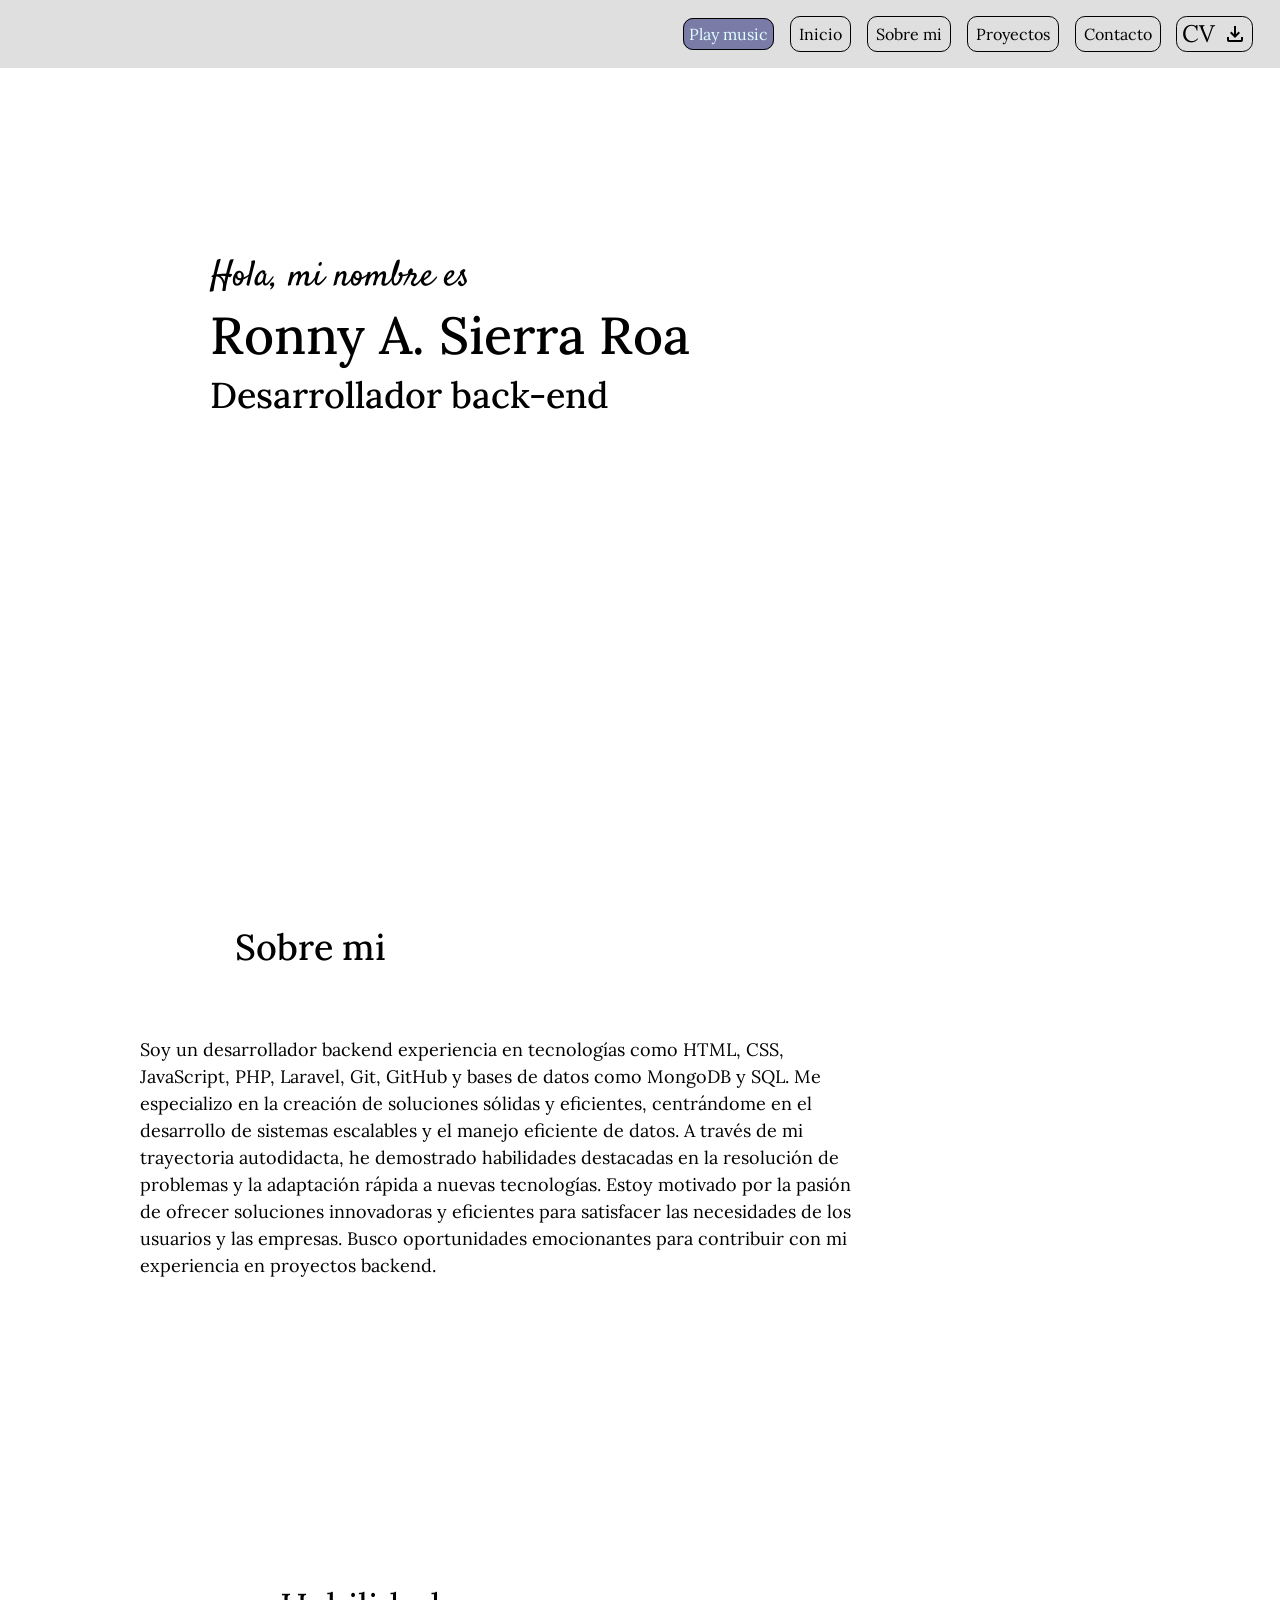
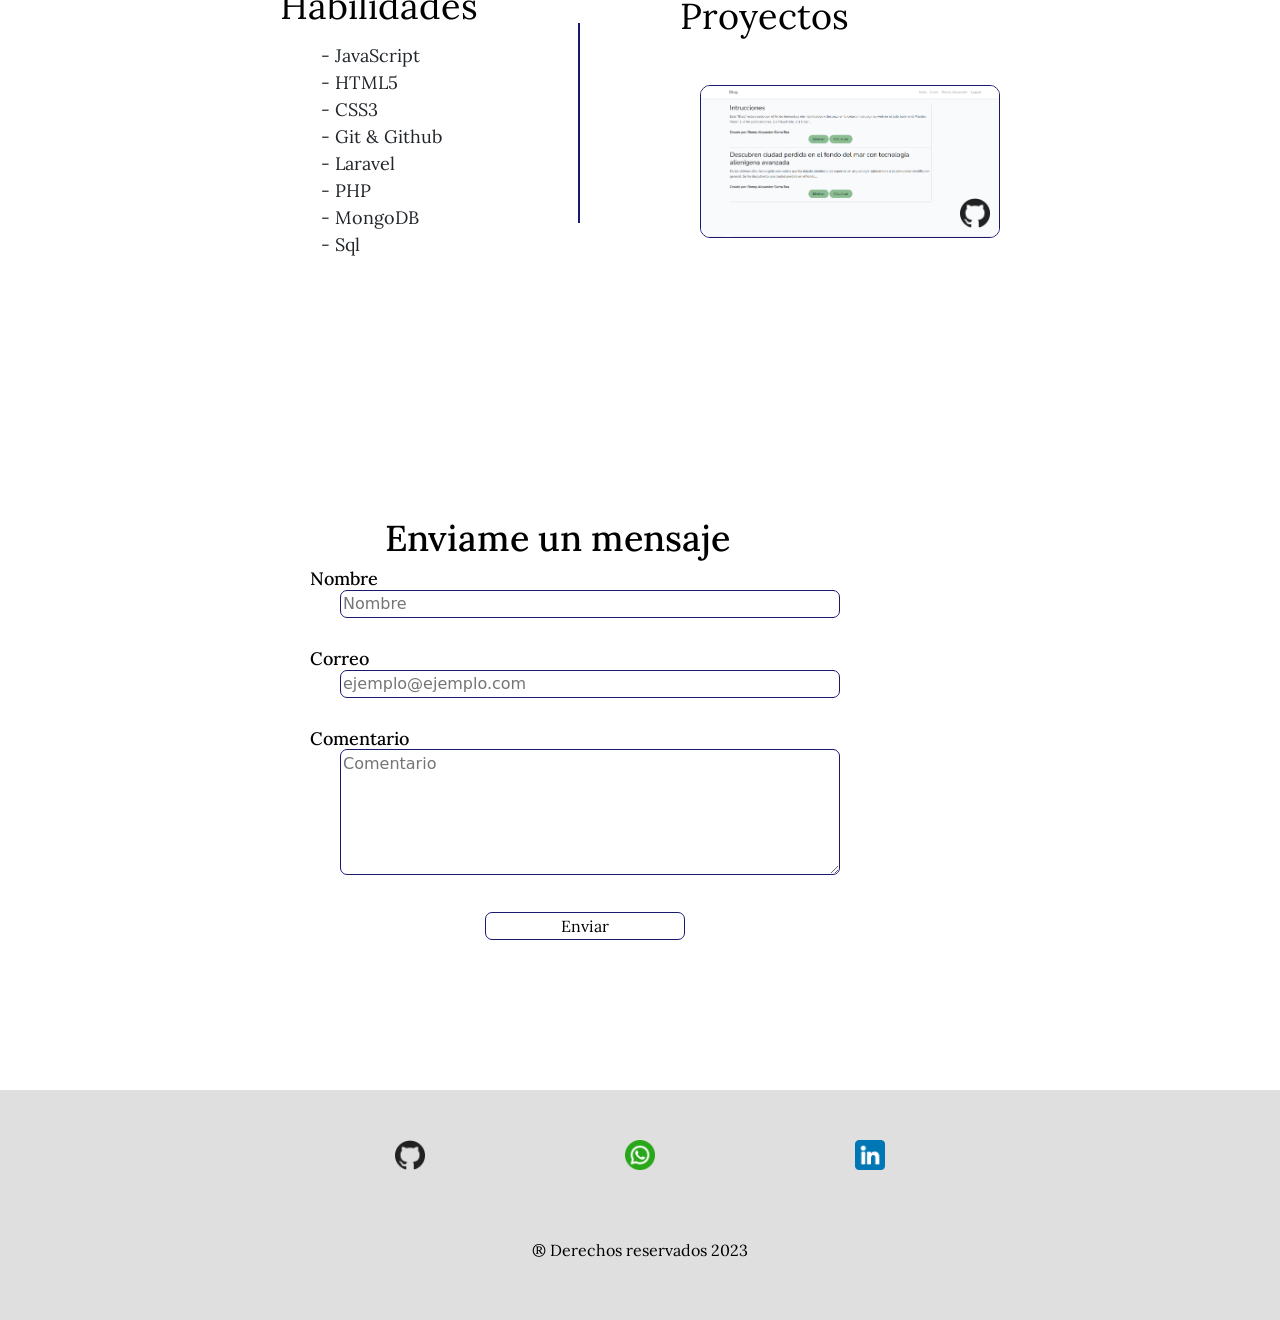
==== commit 66f9fa87: "Gmail comentario, link de ws" ====
--- a/index.html
+++ b/index.html
@@ -170,8 +170,8 @@
 
     <div class="redes-de-contacto">
         <div class="redes github"> <a href="https://github.com/ronicierra15" target="_blank" ><img src=".//IMAGENES/github.png" alt=""></a></div>
-        <div class="redes whatsapp"> <a href="https://www.google.com/" target="_blank"><img src=".//IMAGENES/whatsapp.png" alt=""></a></div>
-        <div class="redes gmail"> <a href="https://www.google.com/" target="_blank"><img src=".//IMAGENES/gmail.png" alt=""></a></div>
+        <div class="redes whatsapp"> <a href="https://wa.link/t7udsn/" target="_blank"><img src=".//IMAGENES/whatsapp.png" alt=""></a></div>
+        <!-- <div class="redes gmail"> <a href="https://www.google.com/" target="_blank"><img src=".//IMAGENES/gmail.png" alt=""></a></div> -->
         <div class="redes linkedin"> <a href="https://www.linkedin.com/in/ronny-sierra-b1a34b266/" target="_blank"><img src=".//IMAGENES/linkedin.png" alt=""></a></div>
     </div>
       <div class="container-fluid-footer">
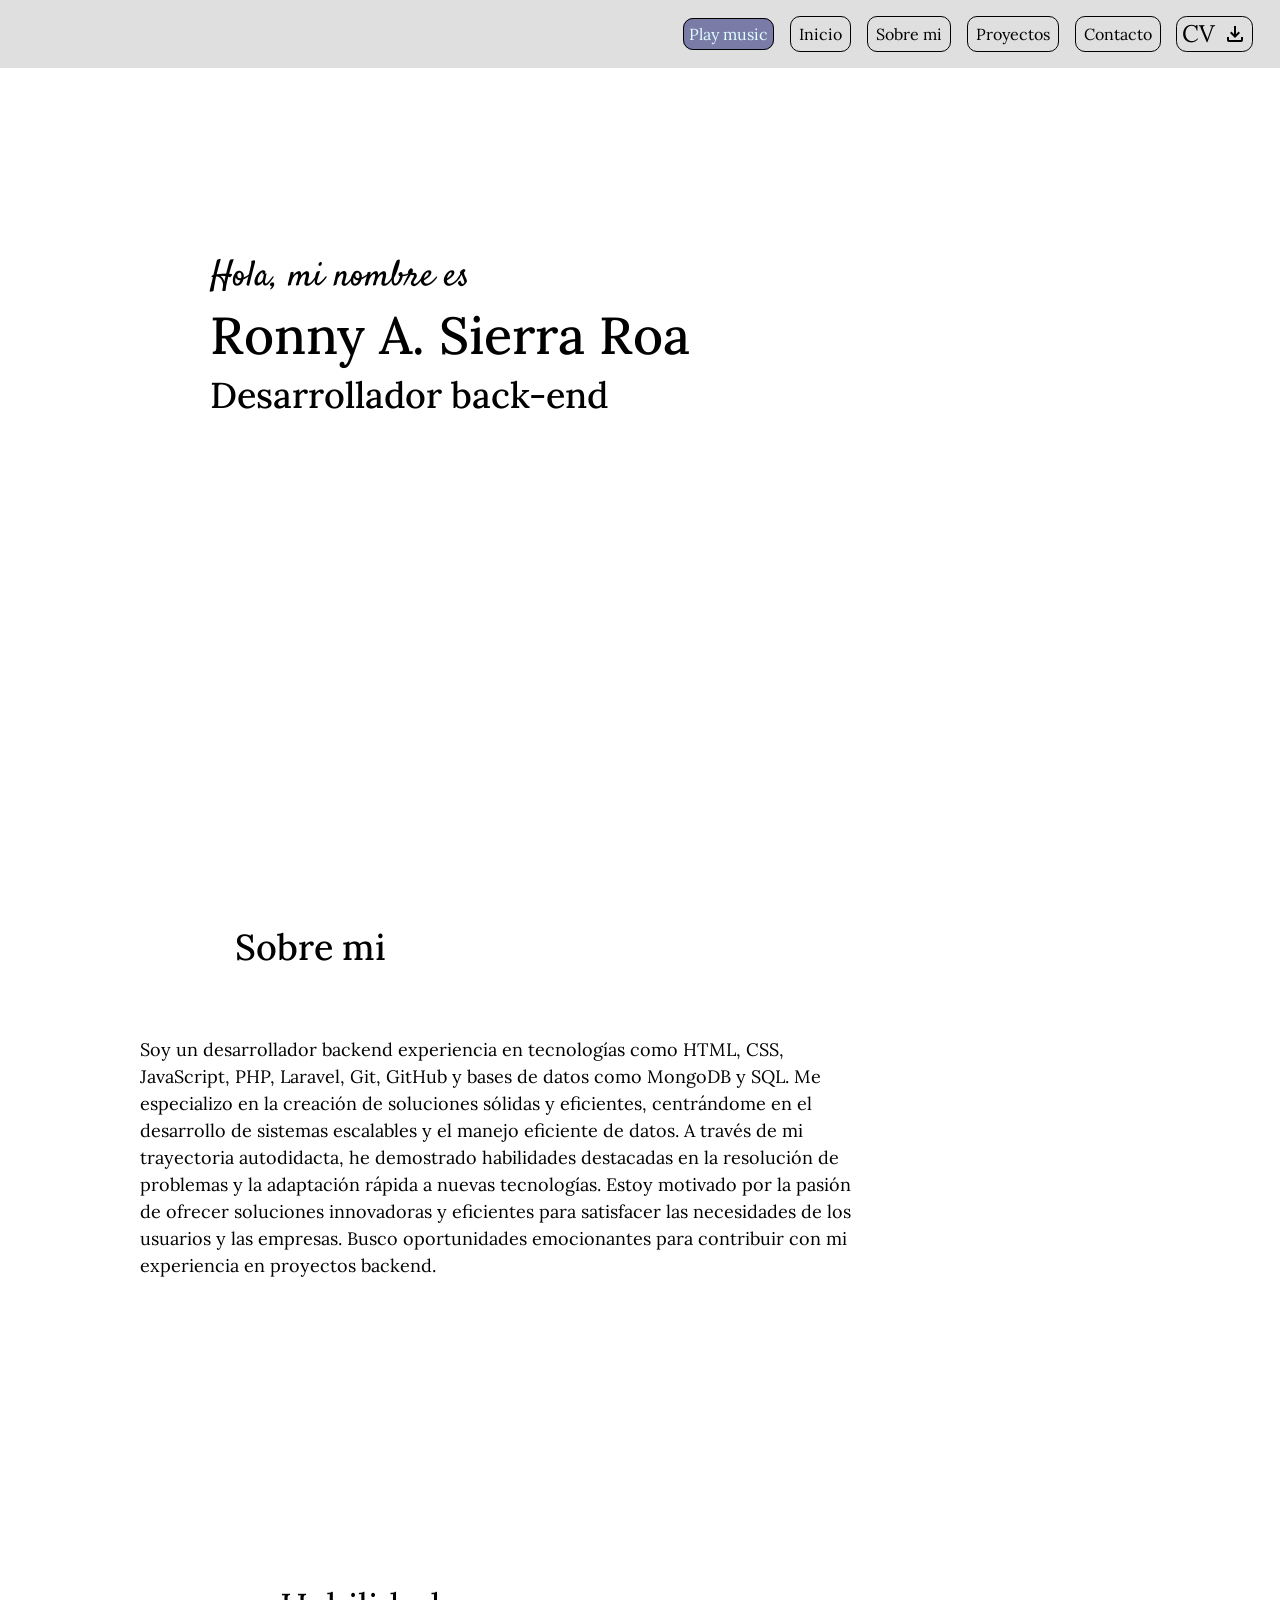
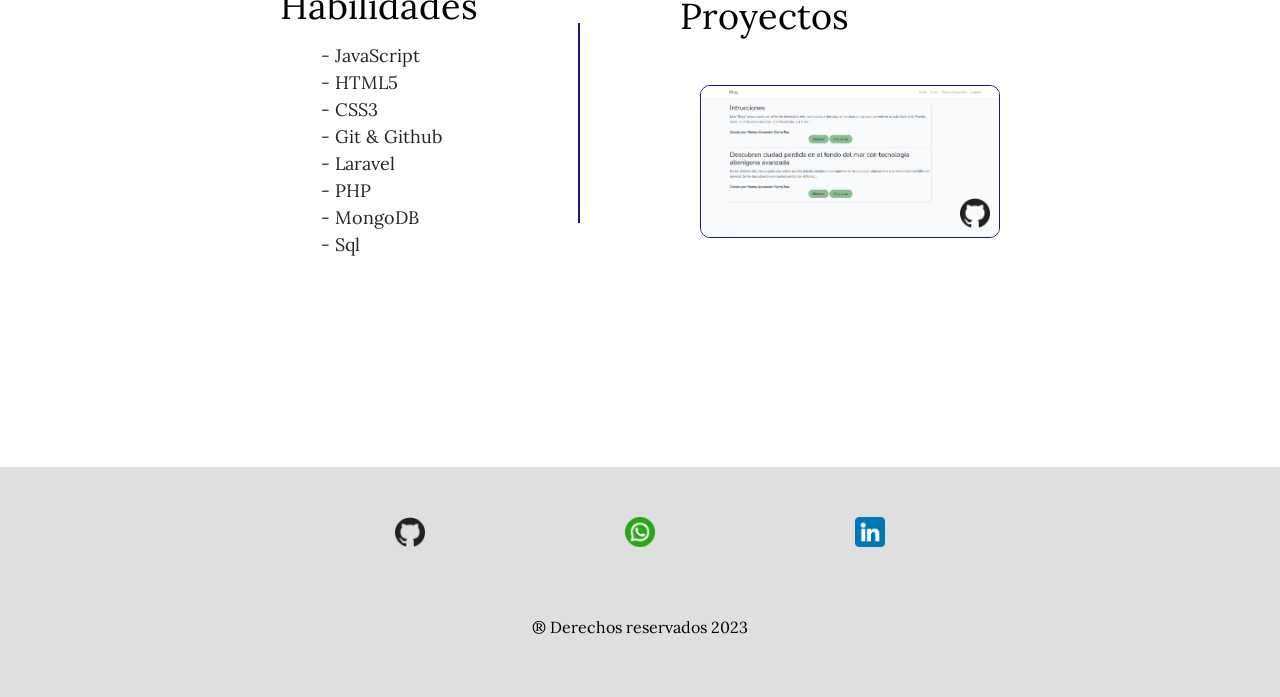
==== commit eb5324f4: "comentando formulario de contacto" ====
--- a/index.html
+++ b/index.html
@@ -140,26 +140,26 @@
           </div>
         </div>
 
-      <div class="contacto" id="contacto">
+      <!-- <div class="contacto" id="contacto">
         <h3>Enviame un mensaje</h3>
-      <form action="" class="formulario">
-        <div>
-            <h2>Nombre</h2>
-            <input class="cajon cajon-nombre" type="text" name="Nombre" id="Nombre" placeholder="Nombre">
-        </div>
-        <div>
-            <h2>Correo</h2>
-            <input class="cajon cajon-correo" type="email" name="Correo" id="Correo" placeholder="ejemplo@ejemplo.com">
-        </div>
-        <div>
-            <h2>Comentario</h2>
-            <textarea class="cajon cajon-comentario" name="Comentario" id="Comentario" cols="21" rows="5" placeholder="Comentario"></textarea>
-        </div>
-        <div class="contenedor-boton">
-        <input class="boton-enviar boton" type="button" value="Enviar">
-    </div>
-      </form>
-      </div>
+        <form action="" class="formulario">
+          <div>
+              <h2>Nombre</h2>
+              <input class="cajon cajon-nombre" type="text" name="Nombre" id="Nombre" placeholder="Nombre">
+          </div>
+          <div>
+              <h2>Correo</h2>
+              <input class="cajon cajon-correo" type="email" name="Correo" id="Correo" placeholder="ejemplo@ejemplo.com">
+          </div>
+          <div>
+              <h2>Comentario</h2>
+              <textarea class="cajon cajon-comentario" name="Comentario" id="Comentario" cols="21" rows="5" placeholder="Comentario"></textarea>
+          </div>
+          <div class="contenedor-boton">
+            <input class="boton-enviar boton" type="button" value="Enviar">
+          </div>
+        </form>
+      </div> -->
 
     </div>
 
